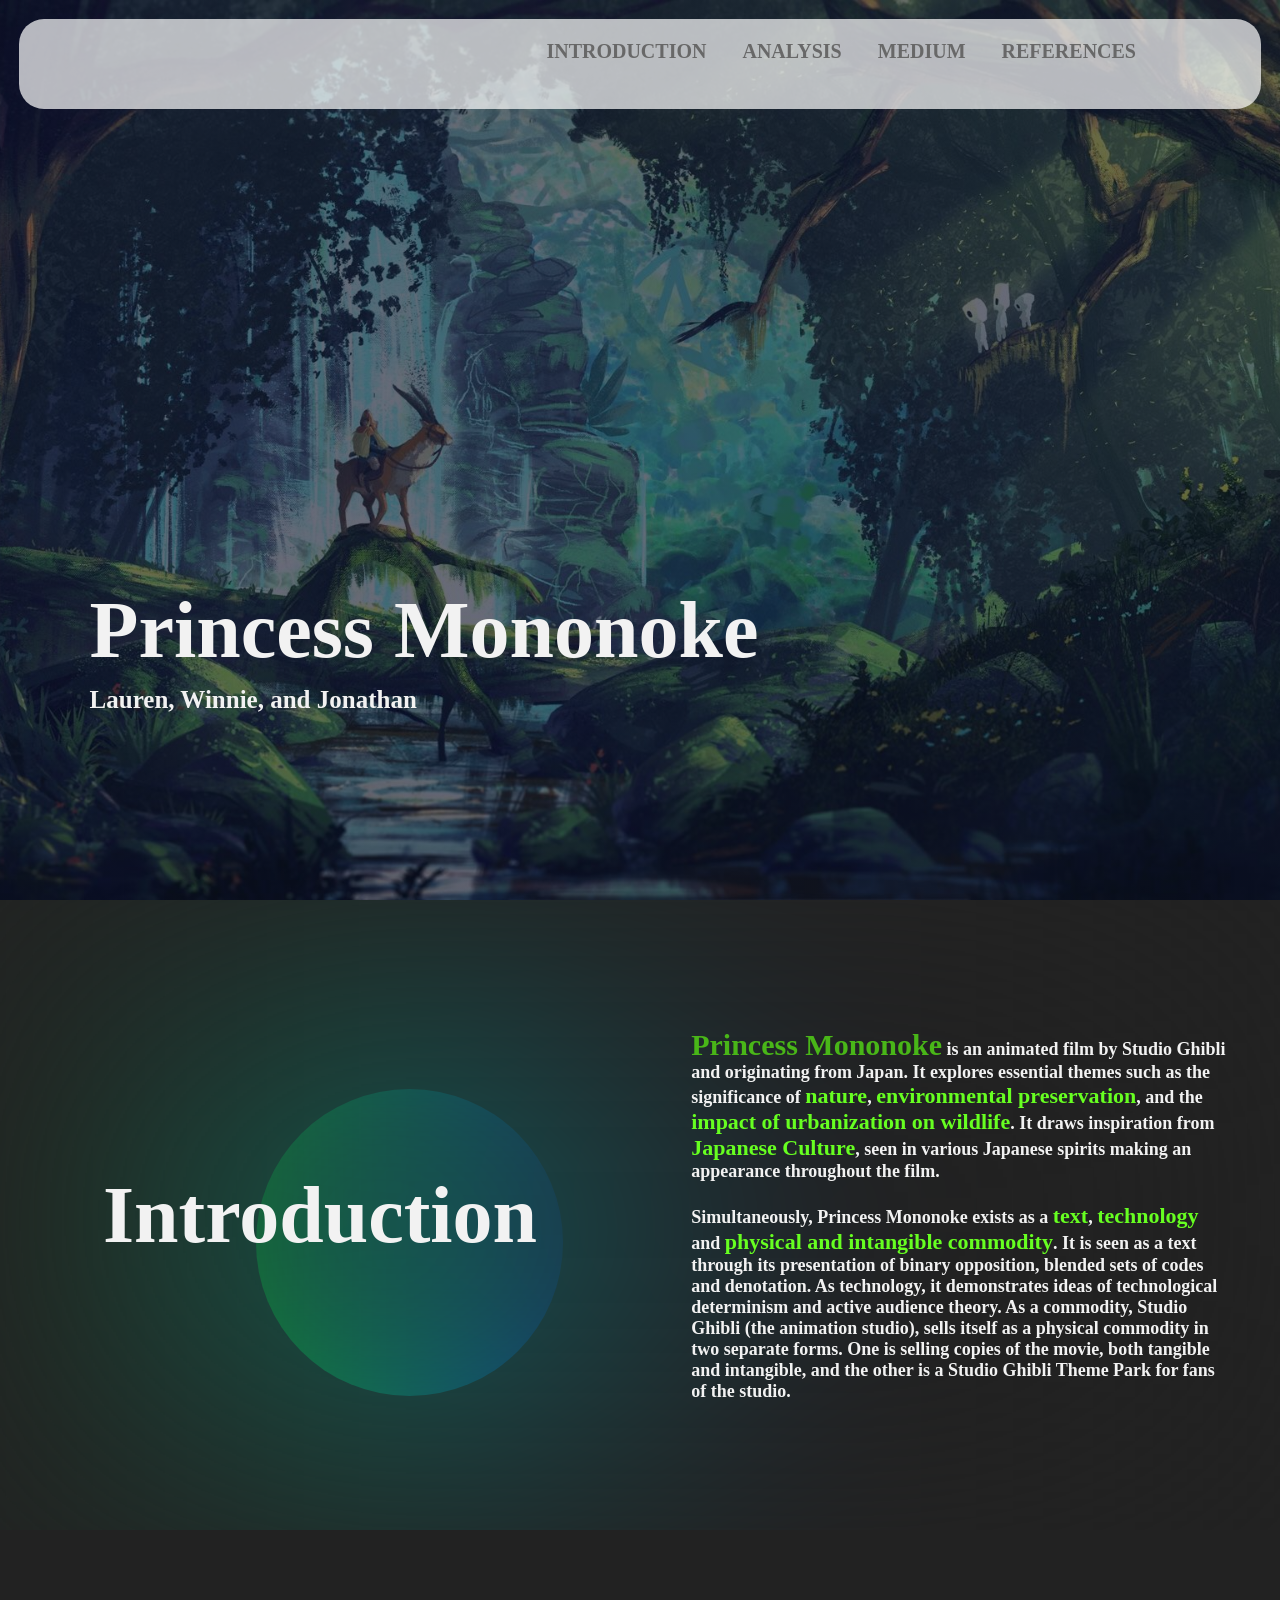
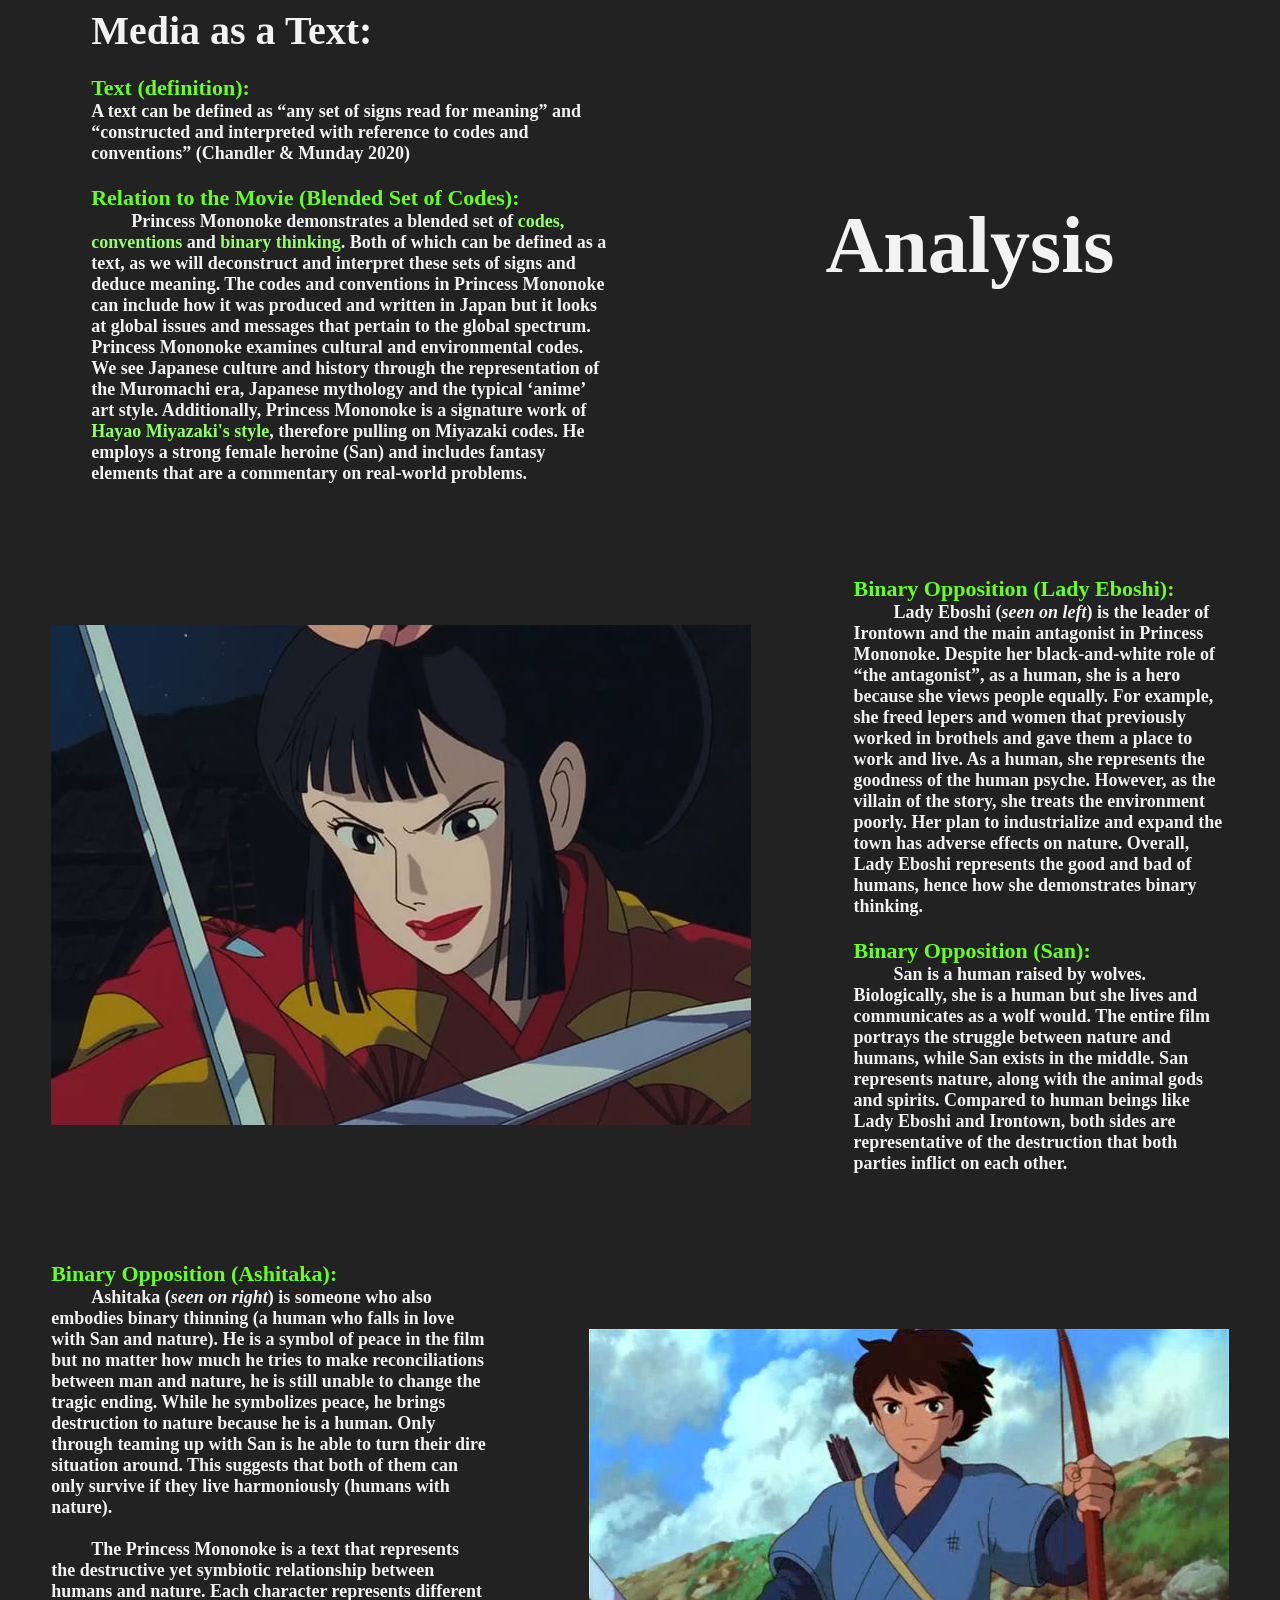
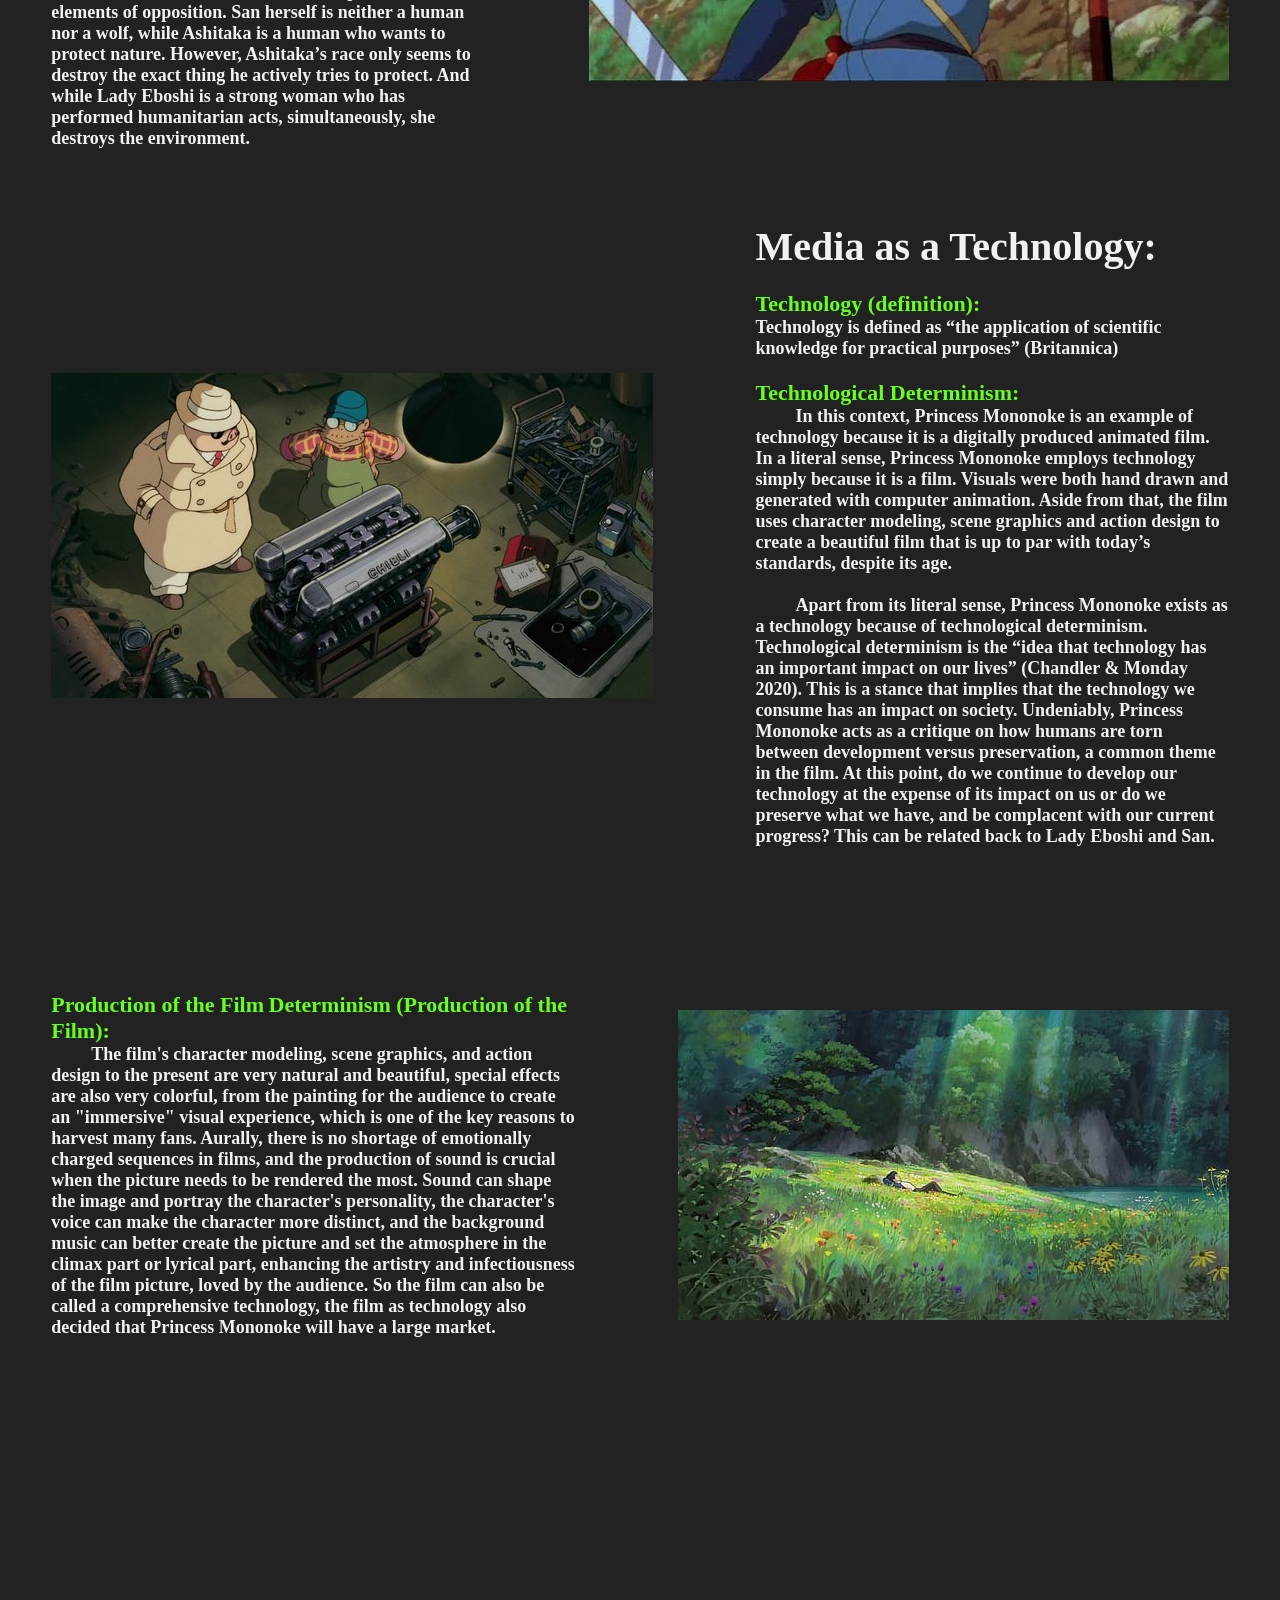
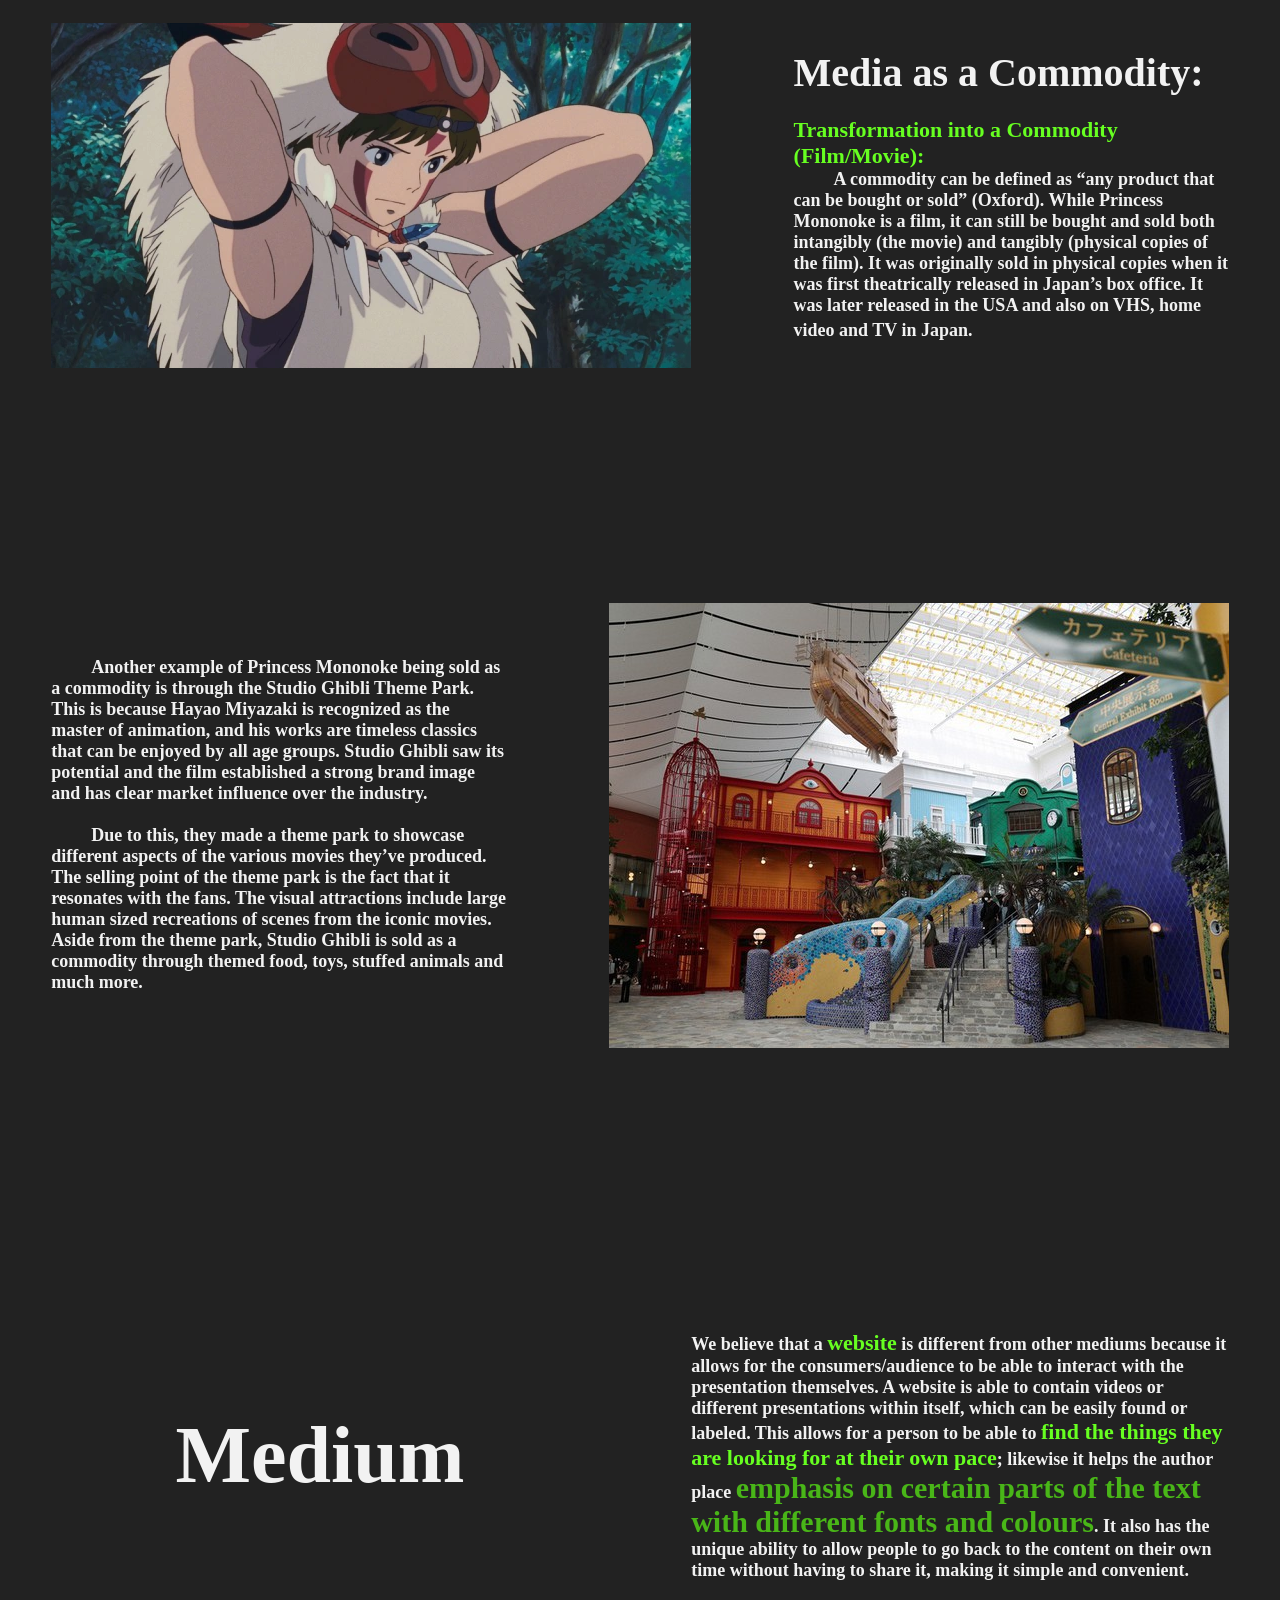
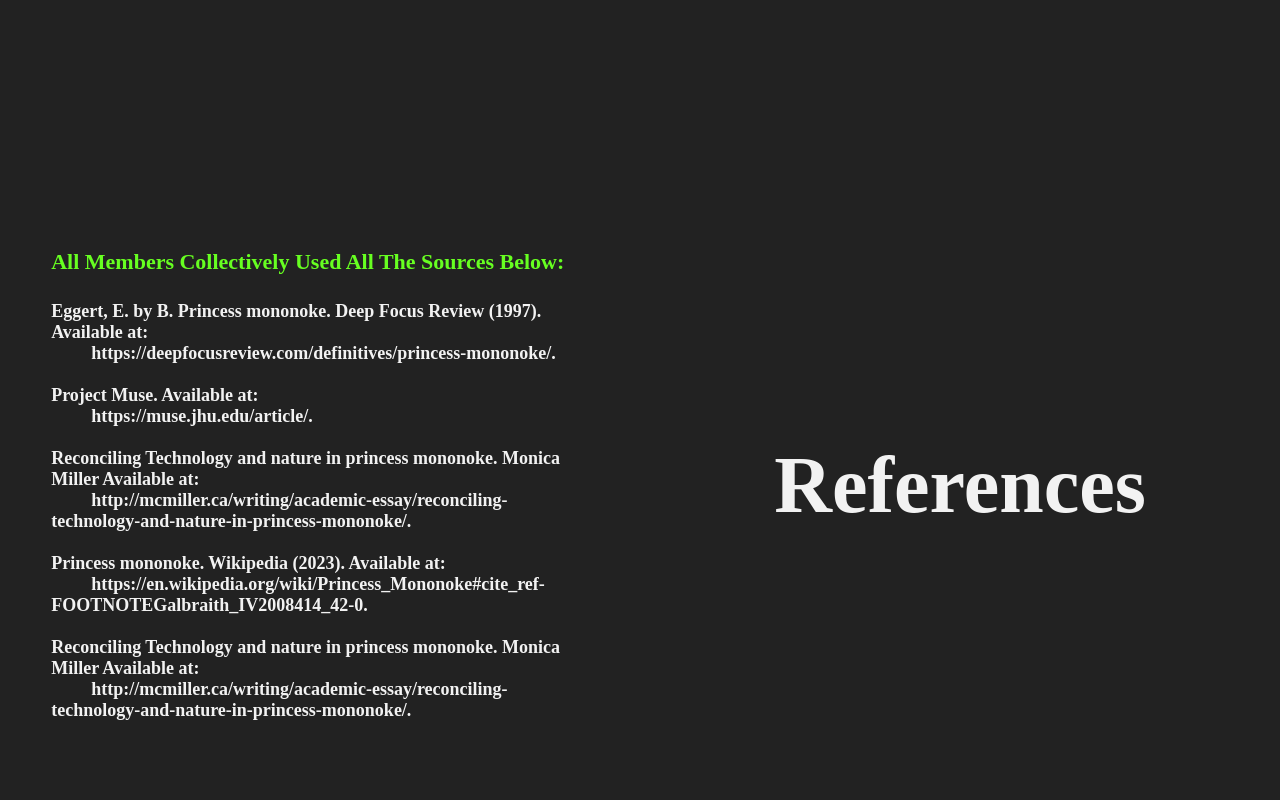
==== index.html @ 5e7b8bde "chagne to index" ====
<!DOCTYPE html>
<html lang="en">
<head>
    <meta charset="UTF-8">
    <meta http-equiv="X-UA-Compatible" content="IE=edge">
    <meta name="viewport" content="width=device-width, initial-scale=1.0">
    <link rel = 'stylesheet' href = 'mit.css'>
    <title>Princess Mononoke</title>
</head>
<body>
<section class="header">
    <div class="nav-rect"></div>
    <nav>
        <div class="story-links">
            <ul>
                <li><a href = '#story'>INTRODUCTION</a></li>
                <li><a href = '#analysis'>ANALYSIS</a></li>
                <li><a href = '#medium'>MEDIUM</a></li>
                <li><a href = '#reference'>REFERENCES</a></li>
            </ul>
        </div>
    </nav>
    <div class="title">
        <h1>Princess Mononoke</h1>
        <h2>Lauren, Winnie, and Jonathan</h2>
    </div>
</section>

<section id = 'story' class="story">
    <div class="blob1"></div>
    <div class="blur"></div>
    <div class="summary">
        <h3 class = 'wow'>Introduction</h3>
        <h4 class = 'wow'><span class = 'one'>Princess Mononoke</span> is an animated film by Studio Ghibli and originating from Japan. It explores essential themes such as the significance of <span class = 'three'>nature</span>, <span class = 'three'>environmental preservation</span>, and the <span class = 'three'>impact of urbanization on wildlife</span>. It draws inspiration from <span class = 'three'>Japanese Culture</span>, seen in various Japanese spirits making an appearance throughout the film. 
            <br><br>Simultaneously, Princess Mononoke exists as a <span class = 'three'>text</span>, <span class = 'three'>technology</span> and <span class = 'three'>physical and intangible commodity</span>. It is seen as a text through its presentation of binary opposition, blended sets of codes and denotation. As technology, it demonstrates ideas of technological determinism and active audience theory. As a commodity, Studio Ghibli (the animation studio), sells itself as a physical commodity in two separate forms. One is selling copies of the movie, both tangible and intangible, and the other is a Studio Ghibli Theme Park for fans of the studio.   
    </div>
</section>
<section id = 'analysis' class="analysis1 analysis">
    <div class="summary">
        <h4 class="wow tab"><span class = 'two'>Media as a Text:</span><br><br><span class = 'three'>Text (definition):</span>
        <br>A text can be defined as “any set of signs read for meaning” and “constructed and interpreted with reference to codes and conventions” (Chandler & Munday 2020)
        <br><br><span class = 'three'>Relation to the Movie (Blended Set of Codes):</span><br>
        <span class="tab">Princess Mononoke demonstrates a blended set of <span class = 'four'>codes, conventions</span> and <span class = 'four'>binary thinking</span>. Both of which can be defined as a text, as we will deconstruct and interpret these sets of signs and deduce meaning. 
        The codes and conventions in Princess Mononoke can include how it was produced and written in Japan but it looks at global issues and messages that pertain to the global spectrum. Princess Mononoke examines cultural and environmental codes. We see Japanese culture and history through the representation of the Muromachi era, Japanese mythology and the typical ‘anime’ art style. Additionally, Princess Mononoke is a signature work of <span class="four">Hayao Miyazaki's style</span>, therefore pulling on Miyazaki codes. He employs a strong female heroine (San) and includes fantasy elements that are a commentary on real-world problems.</span>
        </h4>
        <h3 class = 'wow'>Analysis</h3>
    </div>
</section>
<section class="analysis2 analysis">
    <div class="summary">
        <img class = 'wow' src = "images/Eboshi.jpg">
        <h4 class = 'wow'>
            <span class = 'three'>Binary Opposition (Lady Eboshi):</span><br>
            <span class="tab">Lady Eboshi (<em>seen on left</em>) is the leader of Irontown and the main antagonist in Princess Mononoke. Despite her black-and-white role of “the antagonist”, as a human, she is a hero because she views people equally. For example, she freed lepers and women that previously worked in brothels and gave them a place to work and live. As a human, she represents the goodness of the human psyche. However, as the villain of the story, she treats the environment poorly. Her plan to industrialize and expand the town has adverse effects on nature. Overall, Lady Eboshi represents the good and bad of humans, hence how she demonstrates binary thinking.</span>
            <br><br><span class="three">Binary Opposition (San):</span><br>
            <span class="tab">San is a human raised by wolves. Biologically, she is a human but she lives and communicates as a wolf would. The entire film portrays the struggle between nature and humans, while San exists in the middle. San represents nature, along with the animal gods and spirits. Compared to human beings like Lady Eboshi and Irontown, both sides are representative of the destruction that both parties inflict on each other.</span>

        </h4>
    </div>
</section>
<section class="analysis3 analysis">
    <div class="summary">
        <h4 class="wow">
            <span class="three">Binary Opposition (Ashitaka):</span><br>
            <span class="tab">Ashitaka (<em>seen on right</em>) is someone who also embodies binary thinning (a human who falls in love with San and nature). He is a symbol of peace in the film but no matter how much he tries to make reconciliations between man and nature, he is still unable to change the tragic ending. While he symbolizes peace, he brings destruction to nature because he is a human. Only through teaming up with San is he able to turn their dire situation around. This suggests that both of them can only survive if they live harmoniously (humans with nature).</span>
        <br><br>
        <span class = 'tab'>The Princess Mononoke is a text that represents the destructive yet symbiotic relationship between humans and nature. Each character represents different elements of opposition. San herself is neither a human nor a wolf, while Ashitaka is a human who wants to protect nature. However, Ashitaka’s race only seems to destroy the exact thing he actively tries to protect. And while Lady Eboshi is a strong woman who has performed humanitarian acts, simultaneously, she destroys the environment.</span>
        </h4>
        <img class = 'wow' src = "images/Ashitaka.webp">
        
    </div>
</section>
<section class="analysis4 analysis">
    <div class="summary">
        <img class = 'wow' src = "images/technology.jfif">
        <h4 class = 'wow'><span class = 'two'>Media as a Technology:</span><br><br>
            <span class="three">Technology (definition):</span><br>
            Technology is defined as “the application of scientific knowledge for practical purposes” (Britannica)
            <br><br>
            <span class = 'three'>Technological Determinism:</span><br>
            <span class="tab">In this context, Princess Mononoke is an example of technology because it is a digitally produced animated film. In a literal sense, Princess Mononoke employs technology simply because it is a film. Visuals were both hand drawn and generated with computer animation. Aside from that, the film uses character modeling, scene graphics and action design to create a beautiful film that is up to par with today’s standards, despite its age.</span>
            <br><br><span class = 'tab'>Apart from its literal sense, Princess Mononoke exists as a technology because of technological determinism. Technological determinism is the “idea that technology has an important impact on our lives” (Chandler & Monday 2020). This is a stance that implies that the technology we consume has an impact on society. Undeniably, Princess Mononoke acts as a critique on how humans are torn between development versus preservation, a common theme in the film. At this point, do we continue to develop our technology at the expense of its impact on us or do we preserve what we have, and be complacent with our current progress? This can be related back to Lady Eboshi and San.</span> 
        </h4>
    </div>
</section>
<section class="analysis5 analysis">
    <div class="summary"> 
        <h4 class = 'wow'>
        <span class="three">Production of the Film</span>
        <span class="three">Determinism (Production of the Film):
        <br>
        </span><span class = 'tab'>The film's character modeling, scene graphics, and action design to the present are very natural and beautiful, special effects are also very colorful, from the painting for the audience to create an "immersive" visual experience, which is one of the key reasons to harvest many fans. Aurally, there is no shortage of emotionally charged sequences in films, and the production of sound is crucial when the picture needs to be rendered the most. Sound can shape the image and portray the character's personality, the character's voice can make the character more distinct, and the background music can better create the picture and set the atmosphere in the climax part or lyrical part, enhancing the artistry and infectiousness of the film picture, loved by the audience. So the film can also be called a comprehensive technology, the film as technology also decided that Princess Mononoke will have a large market.
        </span></h4>
        <img src="images/anime-natural-light-landscape-forest-studio-ghibli-hd-wallpaper-thumb.jpg" class="wow">
    </div>
</section>
<section class="analysis6 analysis">
    <div class="summary">
        <img src="images/MH-3.webp" alt="" class="wow">
        <h4 class = 'wow'><span class="two">Media as a Commodity:</span>
            <br><br>
            <span class="three">Transformation into a Commodity (Film/Movie):
            </span><br>
            <span class="tab">A commodity can be defined as “any product that can be bought or sold” (Oxford). While Princess Mononoke is a film, it can still be bought and sold both intangibly (the movie) and tangibly (physical copies of the film). It was originally sold in physical copies when it was first theatrically released in Japan’s box office. It was later released in the USA and also on VHS, home video and TV in Japan.</span>

            <span class="three"></span>
        </h4>
    </div>
</section>
<section class= "medium analysis">
    <div class="summary">
        
        <h4 class = 'wow'><span class="tab">Another example of Princess Mononoke being sold as a commodity is through the Studio Ghibli Theme Park. This is because Hayao Miyazaki is recognized as the master of animation, and his works are timeless classics that can be enjoyed by all age groups. Studio Ghibli saw its potential and the film established a strong brand image and has clear market influence over the industry. </span>
            <br><br>
            <span class="tab">Due to this, they made a theme park to showcase different aspects of the various movies they’ve produced. The selling point of the theme park is the fact that it resonates with the fans. The visual attractions include large human sized recreations of scenes from the iconic movies. Aside from the theme park, Studio Ghibli is sold as a commodity through themed food, toys, stuffed animals and much more. </span>
            </h4>
        <img src="images/third.jpg" alt="" class="wow">
    </div>
</section>
<section  id = 'medium' class="reaWebsite analysis">
    <div class="summary">
        <h3 class = 'wow'>Medium</h3>
        <h4 class = 'wow'>We believe that a <span class="three">website</span> is different from other mediums because it allows for the consumers/audience to be able to interact with the presentation themselves. A website is able to contain videos or different presentations within itself, which can be easily found or labeled. This allows for a person to be able to <span class="three">
            find the things they are looking for at their own pace</span>; likewise it helps the author place <span class="one">emphasis on certain parts of the text with different fonts and colours</span>. It also has the unique ability to allow people to go back to the content on their own time without having to share it, making it simple and convenient.
        </h4>
    </div>
</section>
<section class="reaWebsite analysis" id = 'reference'>
    <div class="summary">
        <h4 class = 'wow'><span class="three">All Members Collectively Used All The Sources Below:<br><br></span>Eggert, E. by B. Princess mononoke. Deep Focus Review (1997). Available at: 
            <br><span class = 'tab'>https://deepfocusreview.com/definitives/princess-mononoke/. </span>
            <br><br>Project Muse. Available at:
            <br><span class="tab">https://muse.jhu.edu/article/. </span>
            <br><br>Reconciling Technology and nature in princess mononoke. Monica Miller Available at: 
            <br><span class="tab">http://mcmiller.ca/writing/academic-essay/reconciling-technology-and-nature-in-princess-mononoke/. </span>
            <br><br>Princess mononoke. Wikipedia (2023). Available at: 
            <br><span class="tab">https://en.wikipedia.org/wiki/Princess_Mononoke#cite_ref-FOOTNOTEGalbraith_IV2008414_42-0. </span>
            <br><br>Reconciling Technology and nature in princess mononoke. Monica Miller Available at: 
            <br><span class="tab">http://mcmiller.ca/writing/academic-essay/reconciling-technology-and-nature-in-princess-mononoke/. </span>
            </h4>
        <h3 class = 'wow'>References</h3>
    </div>
</section>
</body>
</html>
---- mit.css ----
*{
    padding: 0;
    margin:0;
}
html::-webkit-scrollbar {
    width: 0.5vw;
}
html::-webkit-scrollbar-thumb {
    background-color:rgba(255, 255, 255, 0.3);
    border-radius: 10px;
}
html::-webkit-scrollbar-track {
    background-color: black;
}
.header{
    min-height: 100vh;
    width: 100%;
    background-image: linear-gradient(rgba(4,9,30,0.6),rgba(4,9,30,0.6)),url(images/1086016.jpg);
    background-position: center;
    background-size: cover;
    position: relative;
}
.nav-rect{
    border-radius: 25px;
    width: 97%;
    height: 10vh;
    background-color: rgba(255, 255, 255, 0.7);
    position: fixed;
    margin: 1.5%;
    z-index: 1;
    animation: nav-load 1000ms ease-in;  
}

nav {
    width: 100%;
    position: fixed;
    opacity: 1;
    align-items: center;
    z-index: 1;
    justify-content: space-between;
    animation: nav-load 1000ms ease-in;
}
.story-links{
    flex: 1;
    text-align: right;
    padding: 2.5% 10%;
}
.story-links ul li{
    padding: 8px 16px;
    display: inline-block;
    cursor: pointer;
}
.story-links ul li a{
    color: #686868;
    text-decoration: none;
    font-size: 20px;
    font-weight: bold;
}
.story{
    height: 70vh;
    width: 100%;
    background-color: #222222;
    position: relative;
    z-index: -2;
    overflow: hidden;
    margin: 0rem; 
}
.title {
    width: 90%;
    position: absolute;
    color: #f2f2f2;
    top: 65%;
    left: 7%;
    text-align: left;
}

.title h1{
    font-size: 80px;
    font-weight: bold;
}
.two {
    font-size: 40px;
    font-weight: bold;
}

.title h2{
    font-size: 25px;
    margin: 10px 0 40px;
}

.summary {
    display: flex;
    justify-content: space-between;
    color: #f2f2f2;
    min-height: 100%;
    align-items: center;
}
.wow{
    width: 100%;
    padding: 0% 4%;
}

h3{
    font-size: 80px;
    font-weight: bold;
    text-align: center;
}

h4 {
    font-size: 18px;
    text-align: left;
}

.blob1 {
    background-color: white;
    height: 24vmax;
    aspect-ratio: 1;
    position: absolute;
    left: 20%;
    top: 30%;
    border-radius: 50%;
    background: linear-gradient(to right, rgb(0, 255, 55), rgb(0, 85, 255));
    animation: rotate 5s infinite;
    opacity: 1;
    z-index: -2;
}

.one {
    color: #49B618;
    font-size: 30px;
    font-weight: bold;
}
.three {
    color: #67ff21;
    font-size: 22px;
    font-weight: bold;
}
.four {
    color: #93ff61;
    font-size: 18px;
    font-weight: bold;
}
.blur {
    height: 100%;
    width: 100%;
    position: absolute;
    z-index: -1;
    backdrop-filter: blur(12vmax);
}

.analysis {
    height: 70vh;
    width: 100%;
    background-color: #222222;
}
.tab {
    margin-left: 40px;
}
.tab2 {
    margin-left: 80px;
}

@keyframes nav-load {
    0% {
        transform: translateY(-100%);
    }

    100% {
        transform: translateY(0);
    }
}

@keyframes rotate {
    from { 
        rotate: 0deg;
     }

     50% {
        scale: 1 1.5;
     }

     to {
        rotate: 360deg;
     }
}
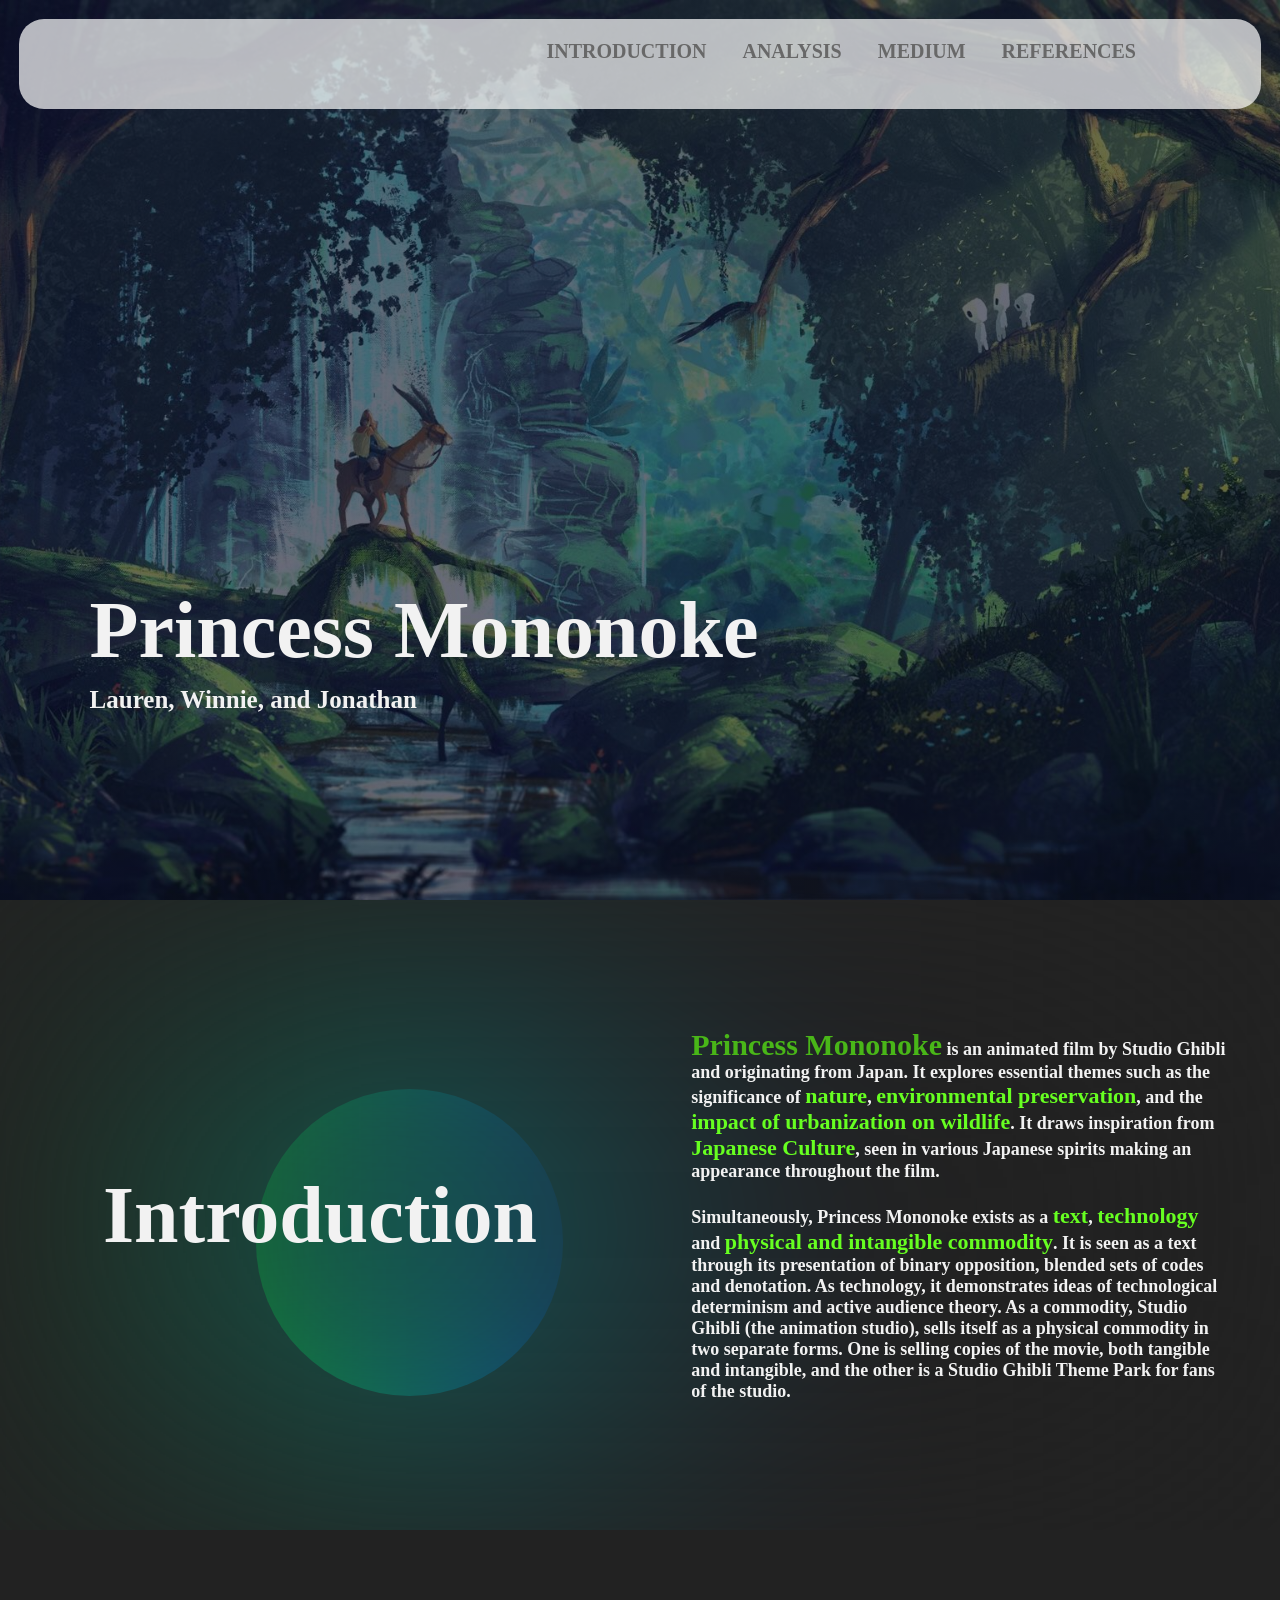
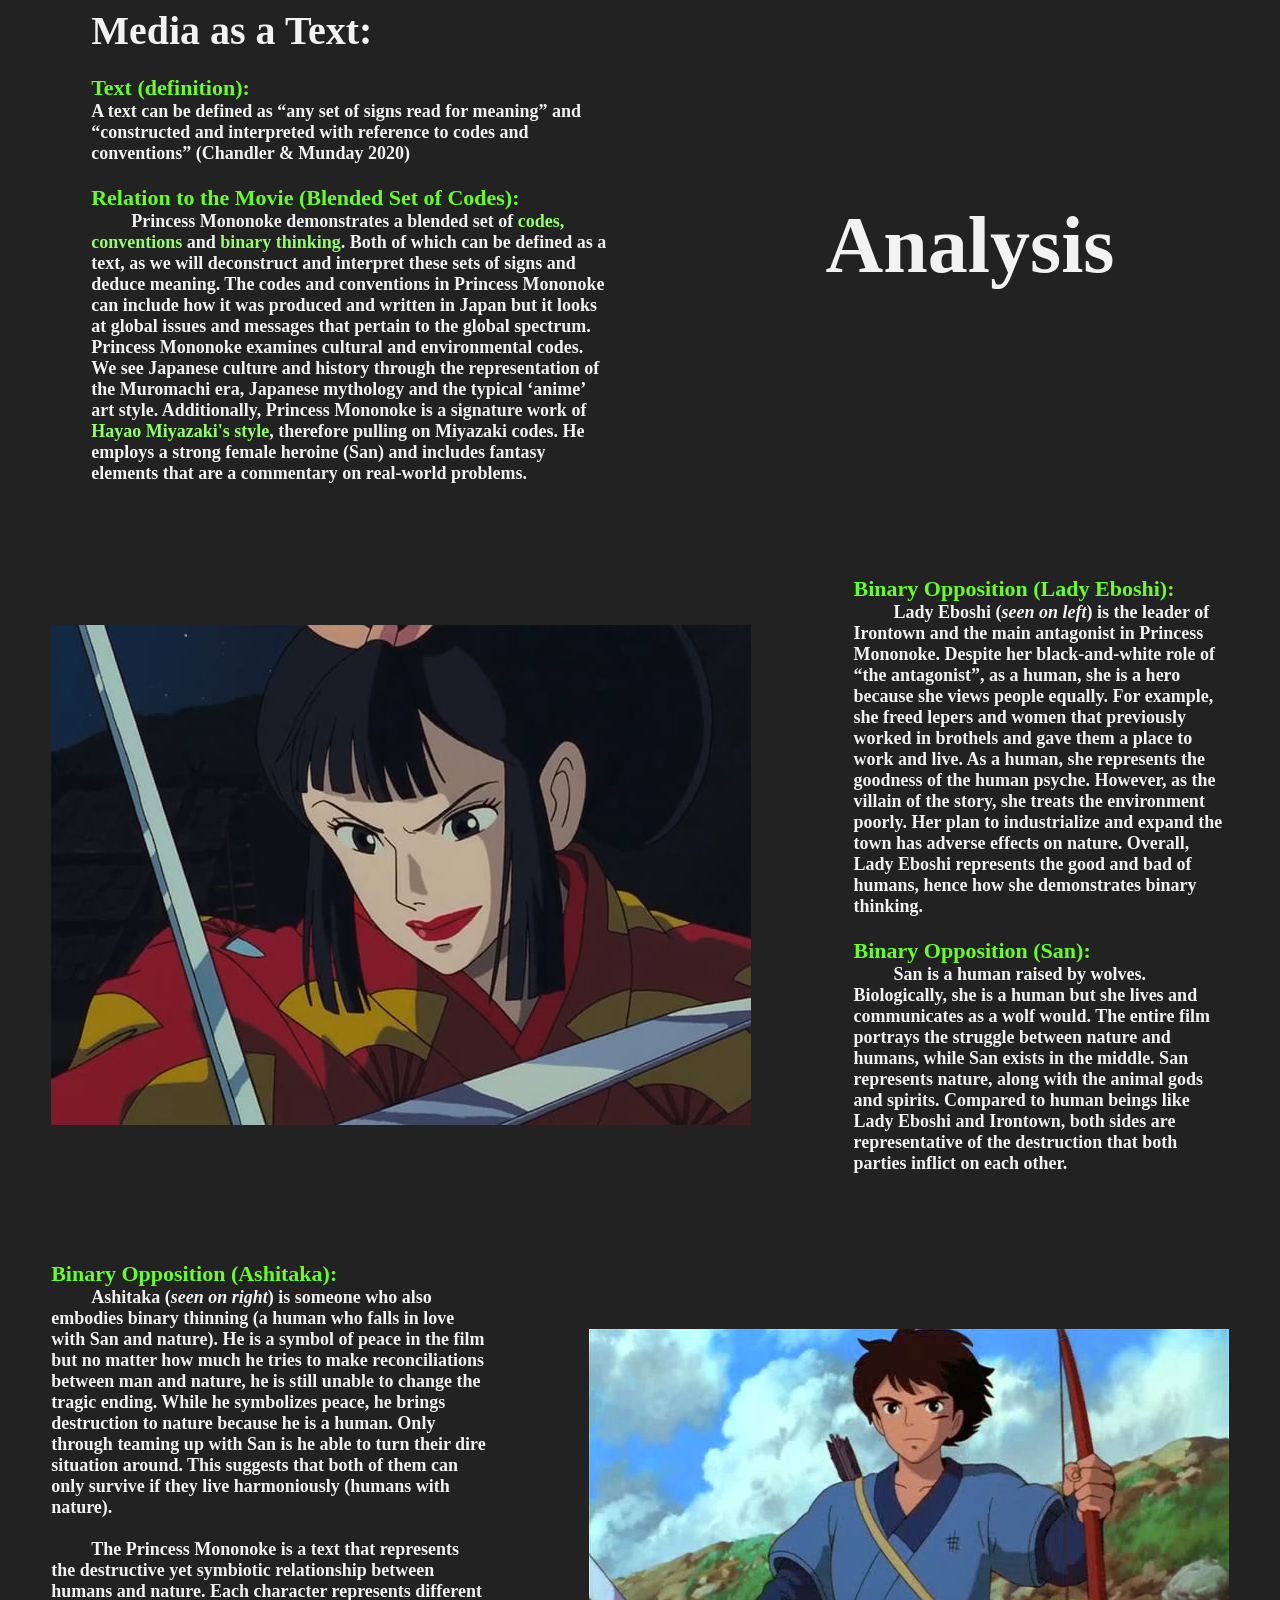
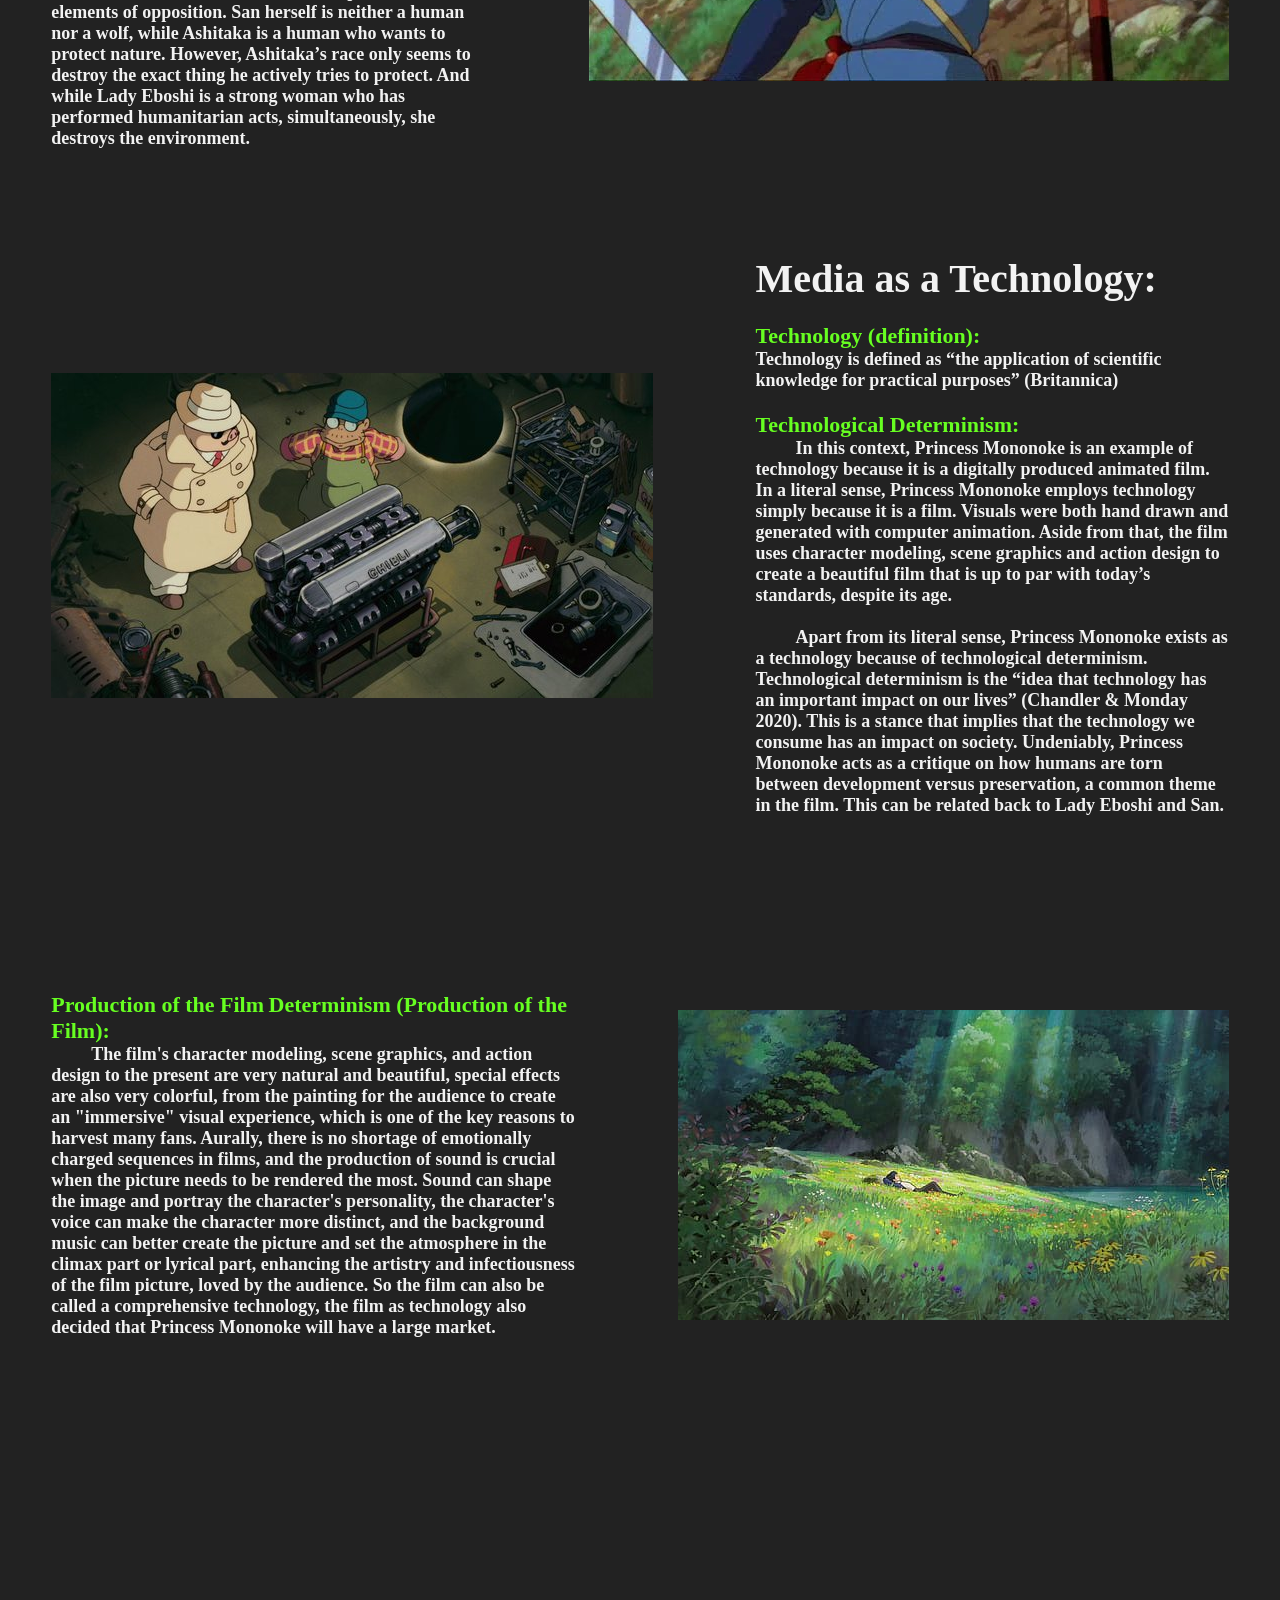
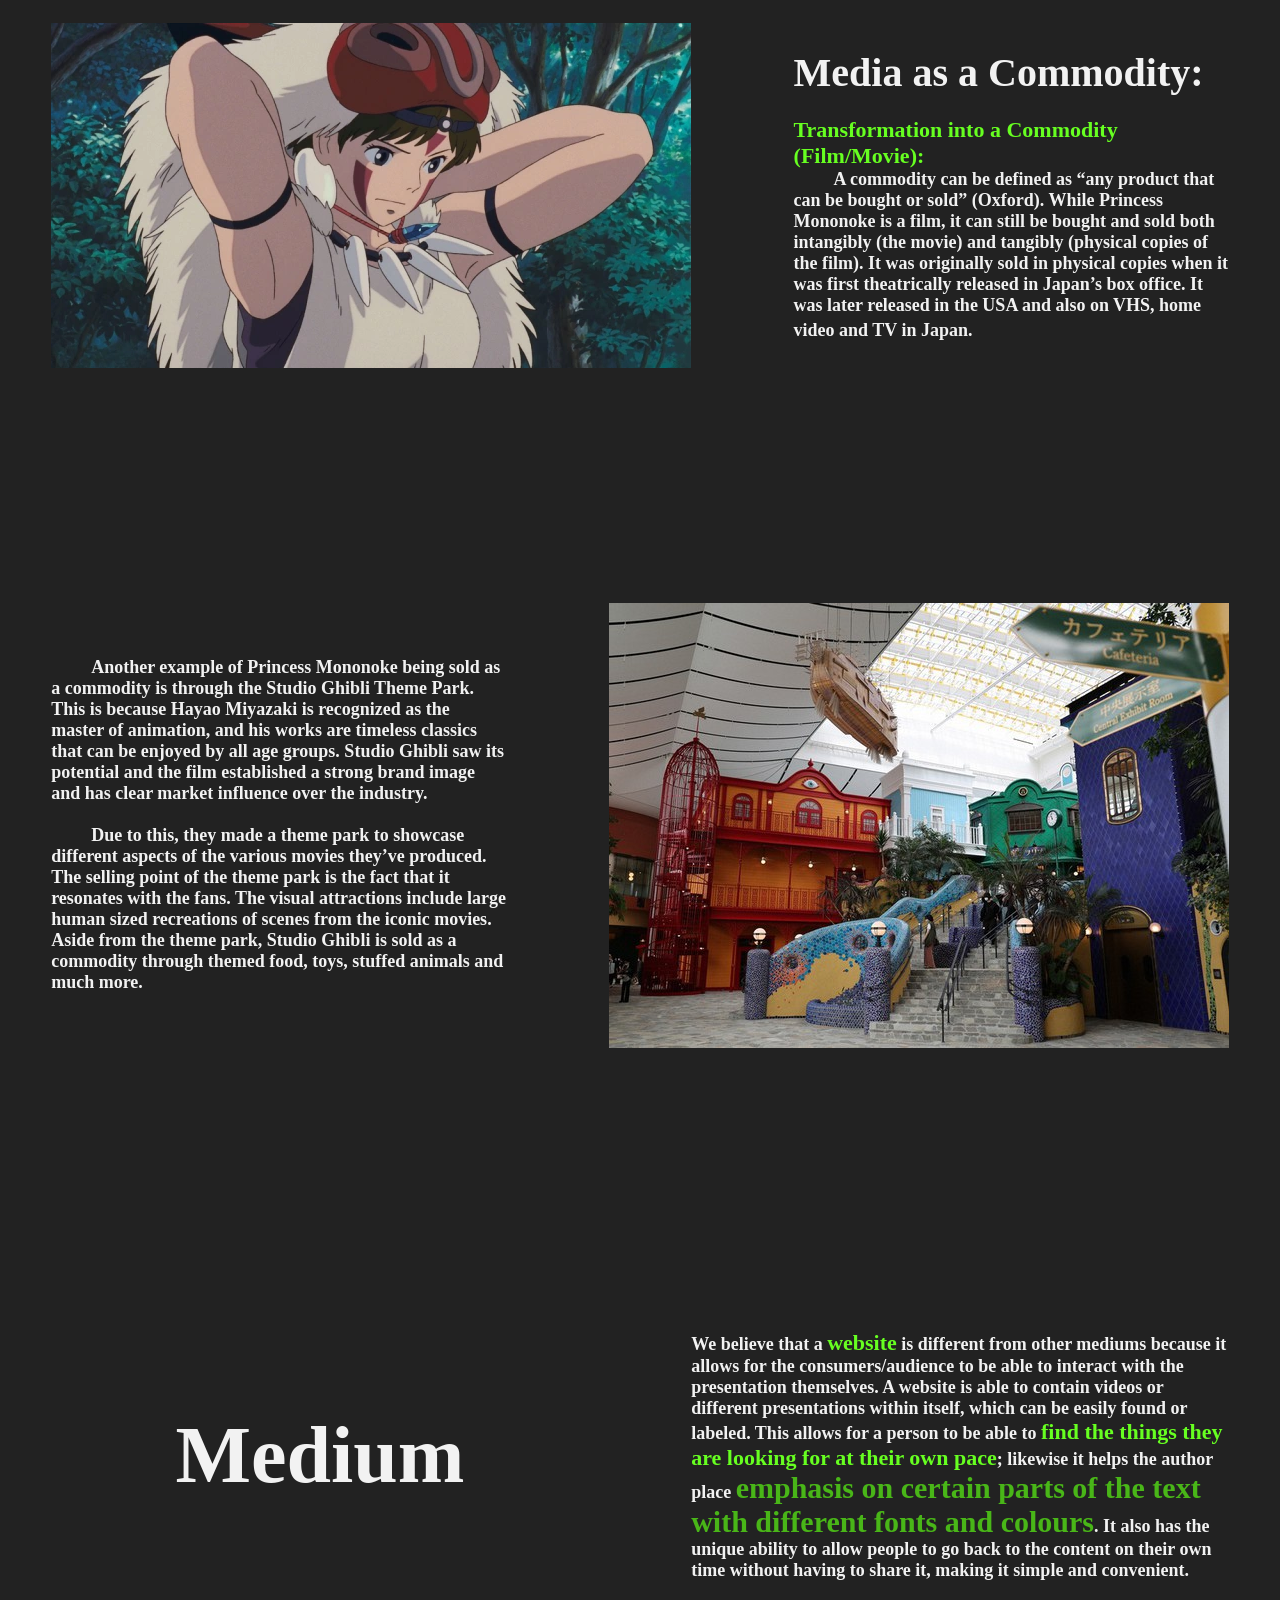
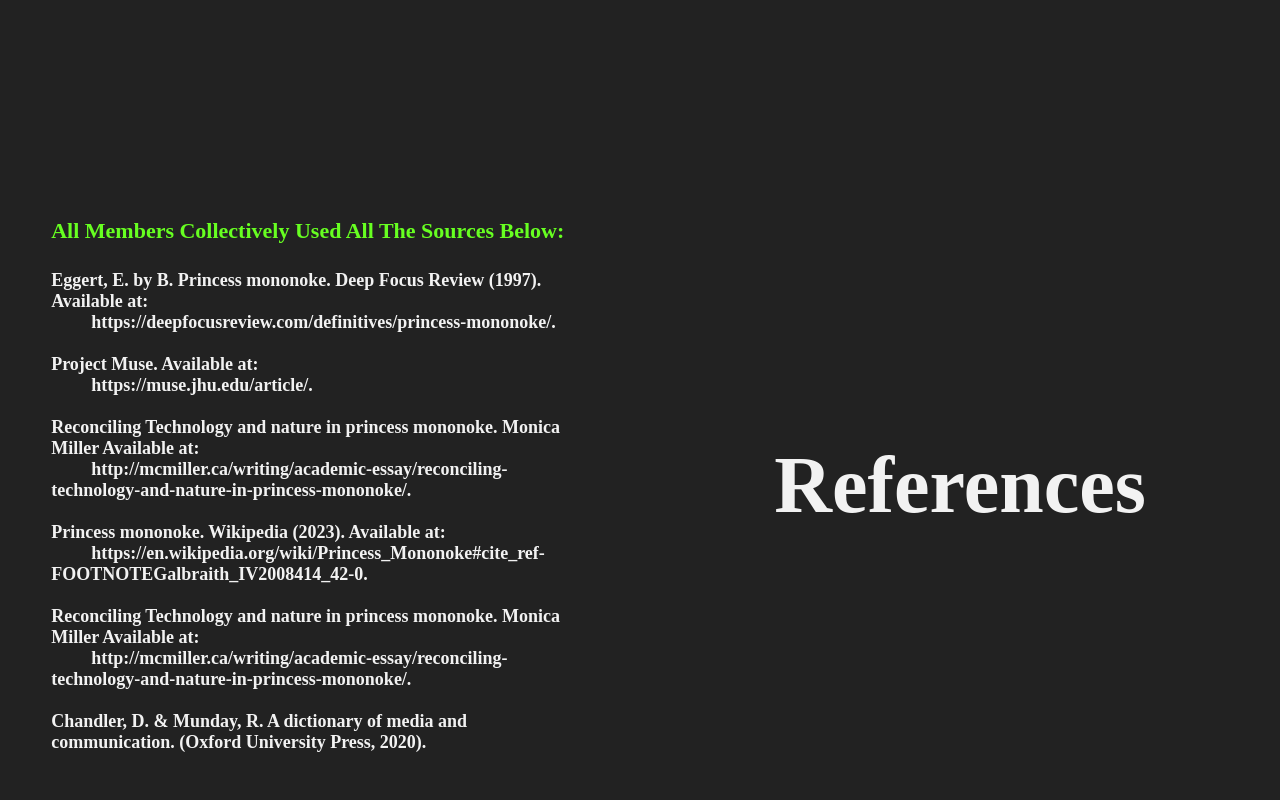
==== commit ddbd85d8: "Update index.html" ====
--- a/index.html
+++ b/index.html
@@ -79,7 +79,7 @@
             <br><br>
             <span class = 'three'>Technological Determinism:</span><br>
             <span class="tab">In this context, Princess Mononoke is an example of technology because it is a digitally produced animated film. In a literal sense, Princess Mononoke employs technology simply because it is a film. Visuals were both hand drawn and generated with computer animation. Aside from that, the film uses character modeling, scene graphics and action design to create a beautiful film that is up to par with today’s standards, despite its age.</span>
-            <br><br><span class = 'tab'>Apart from its literal sense, Princess Mononoke exists as a technology because of technological determinism. Technological determinism is the “idea that technology has an important impact on our lives” (Chandler & Monday 2020). This is a stance that implies that the technology we consume has an impact on society. Undeniably, Princess Mononoke acts as a critique on how humans are torn between development versus preservation, a common theme in the film. At this point, do we continue to develop our technology at the expense of its impact on us or do we preserve what we have, and be complacent with our current progress? This can be related back to Lady Eboshi and San.</span> 
+            <br><br><span class = 'tab'>Apart from its literal sense, Princess Mononoke exists as a technology because of technological determinism. Technological determinism is the “idea that technology has an important impact on our lives” (Chandler & Monday 2020). This is a stance that implies that the technology we consume has an impact on society. Undeniably, Princess Mononoke acts as a critique on how humans are torn between development versus preservation, a common theme in the film. This can be related back to Lady Eboshi and San.</span> 
         </h4>
     </div>
 </section>
@@ -137,7 +137,8 @@
             <br><span class="tab">https://en.wikipedia.org/wiki/Princess_Mononoke#cite_ref-FOOTNOTEGalbraith_IV2008414_42-0. </span>
             <br><br>Reconciling Technology and nature in princess mononoke. Monica Miller Available at: 
             <br><span class="tab">http://mcmiller.ca/writing/academic-essay/reconciling-technology-and-nature-in-princess-mononoke/. </span>
-            </h4>
+            <br><br>Chandler, D. & Munday, R. A dictionary of media and communication. (Oxford University Press, 2020). 
+        </h4>
         <h3 class = 'wow'>References</h3>
     </div>
 </section>
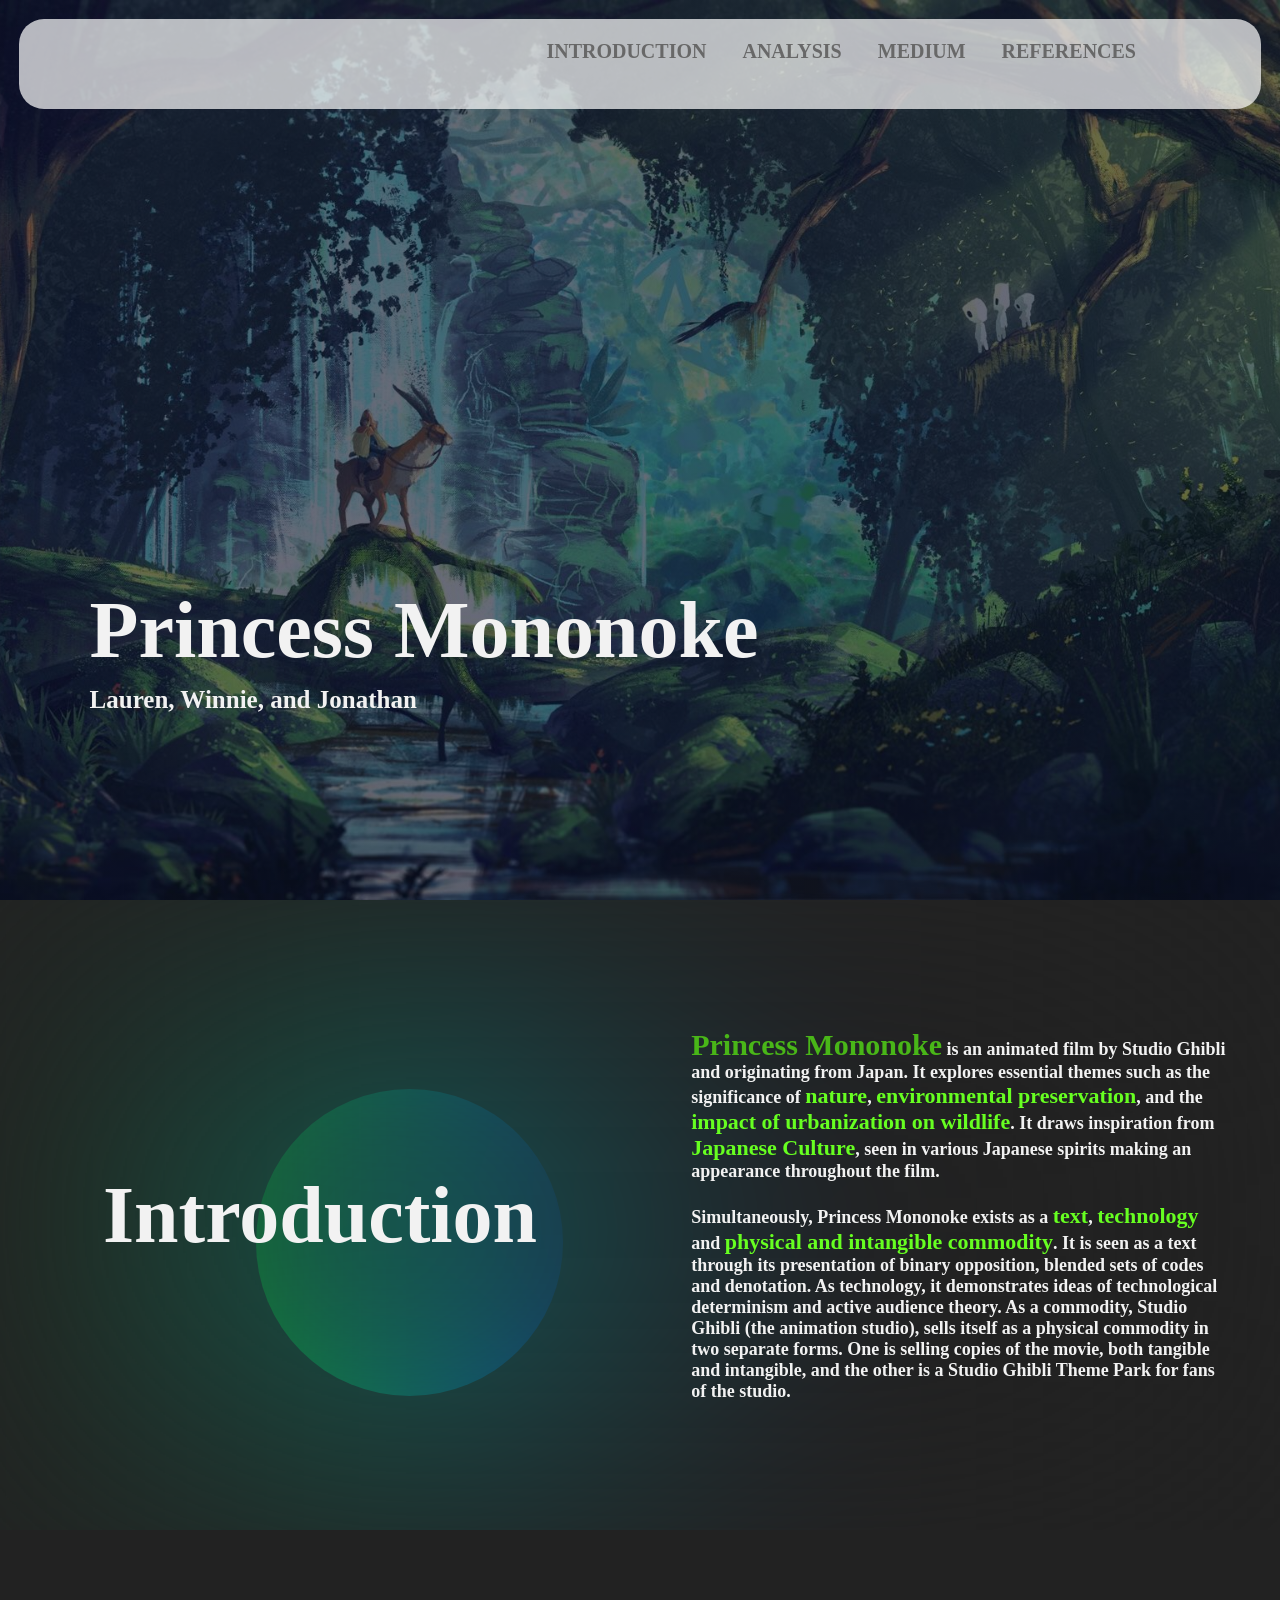
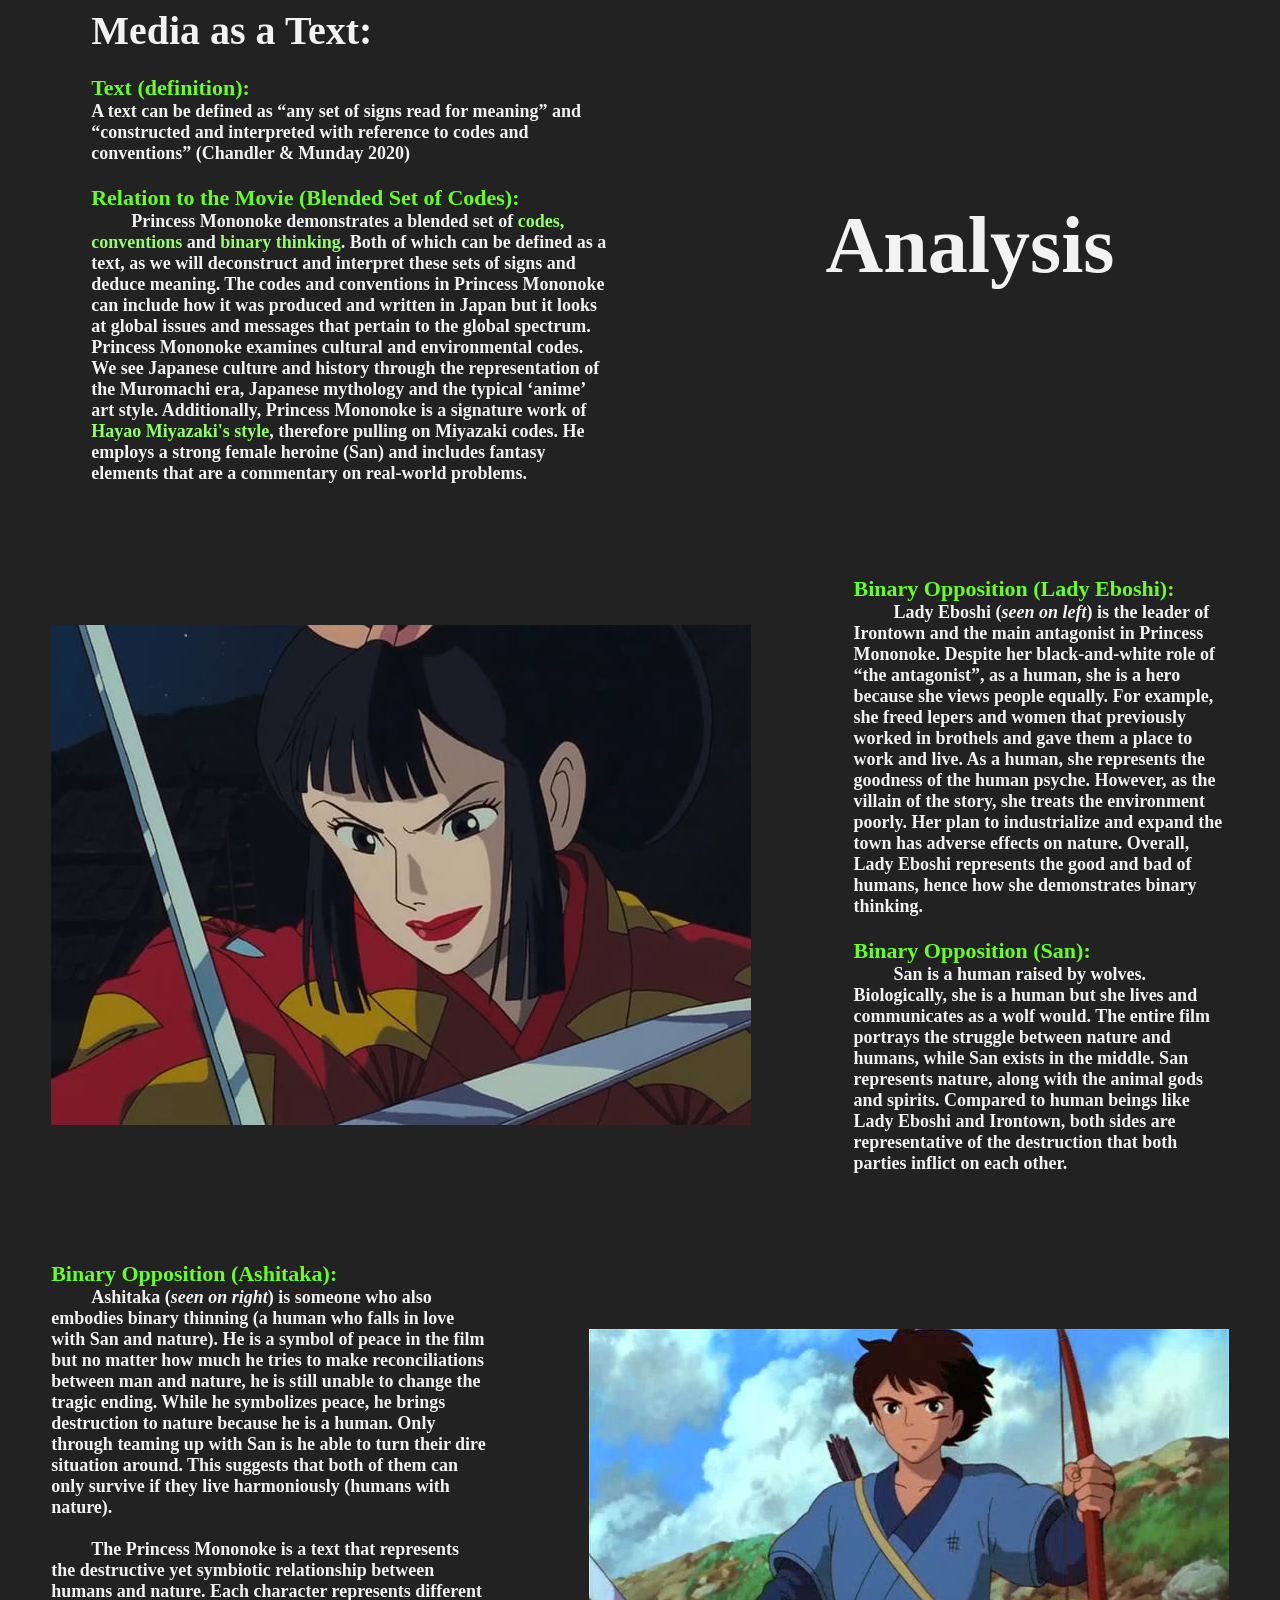
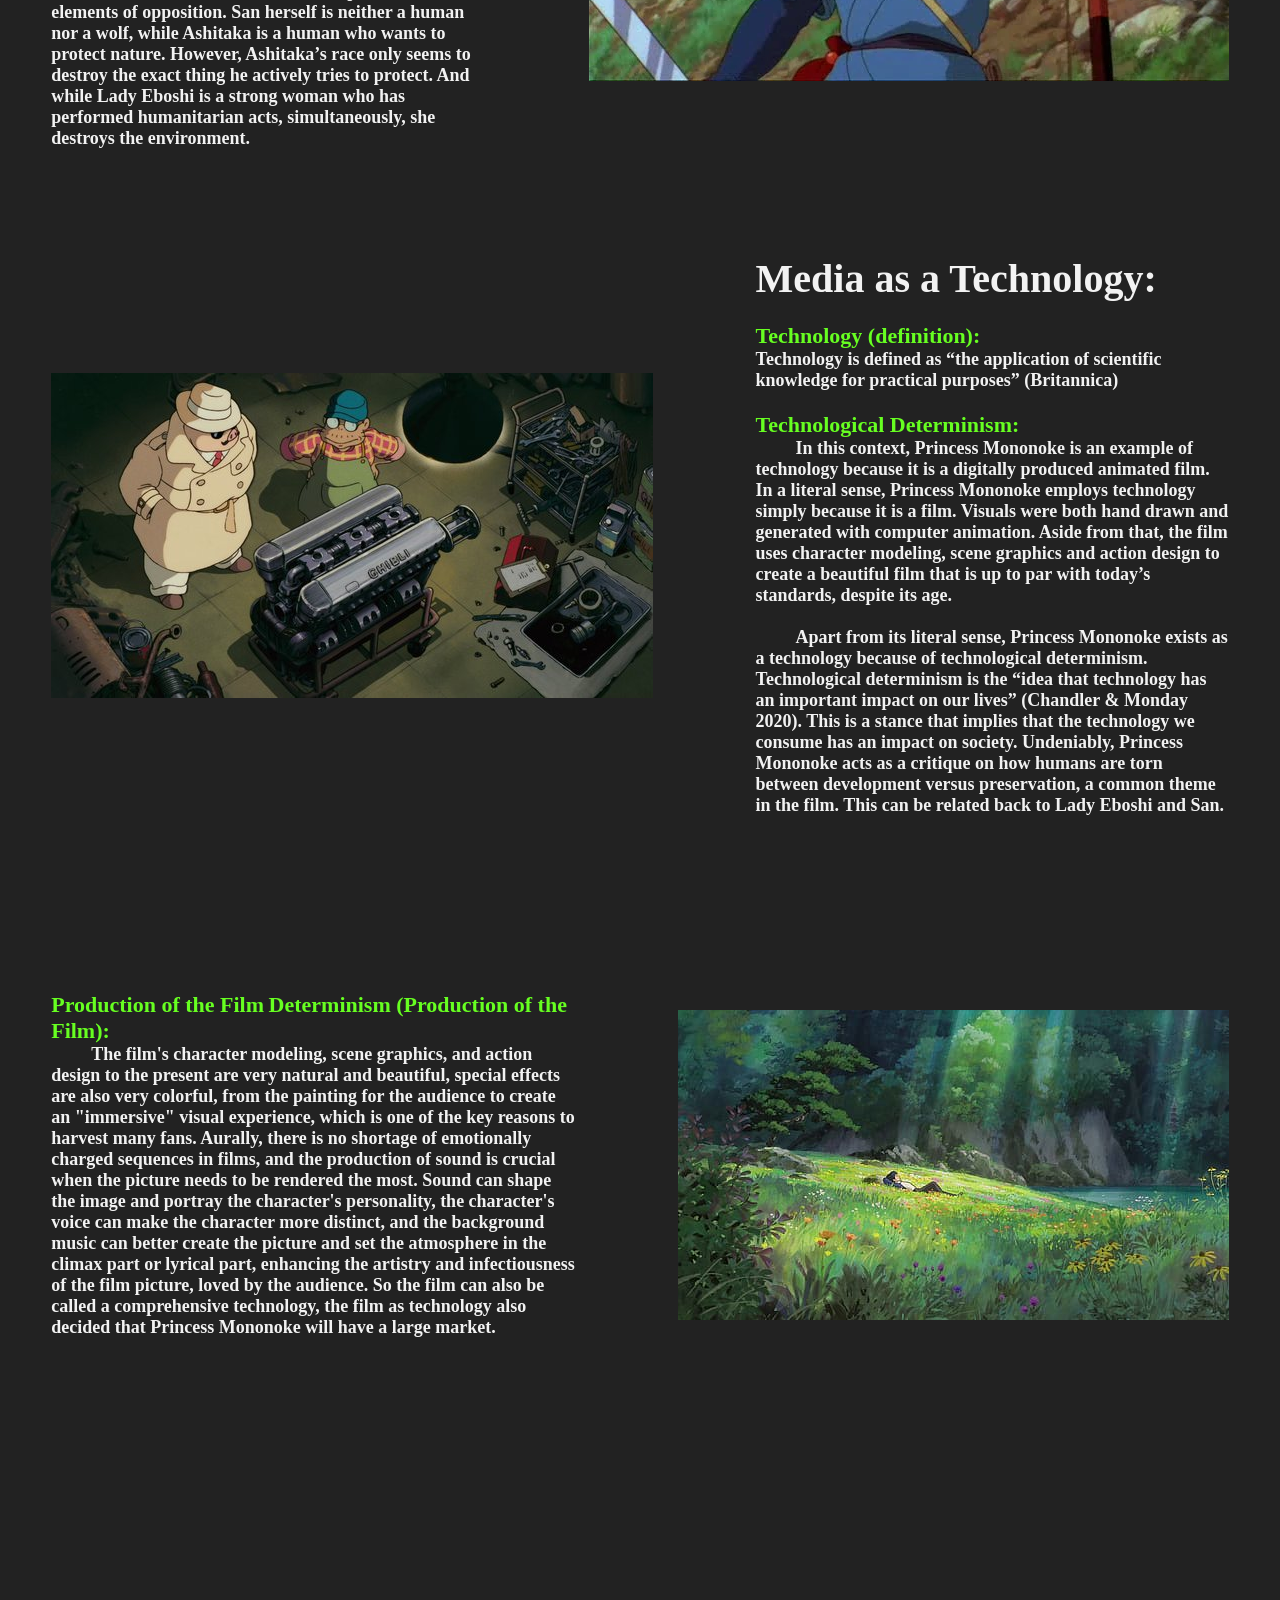
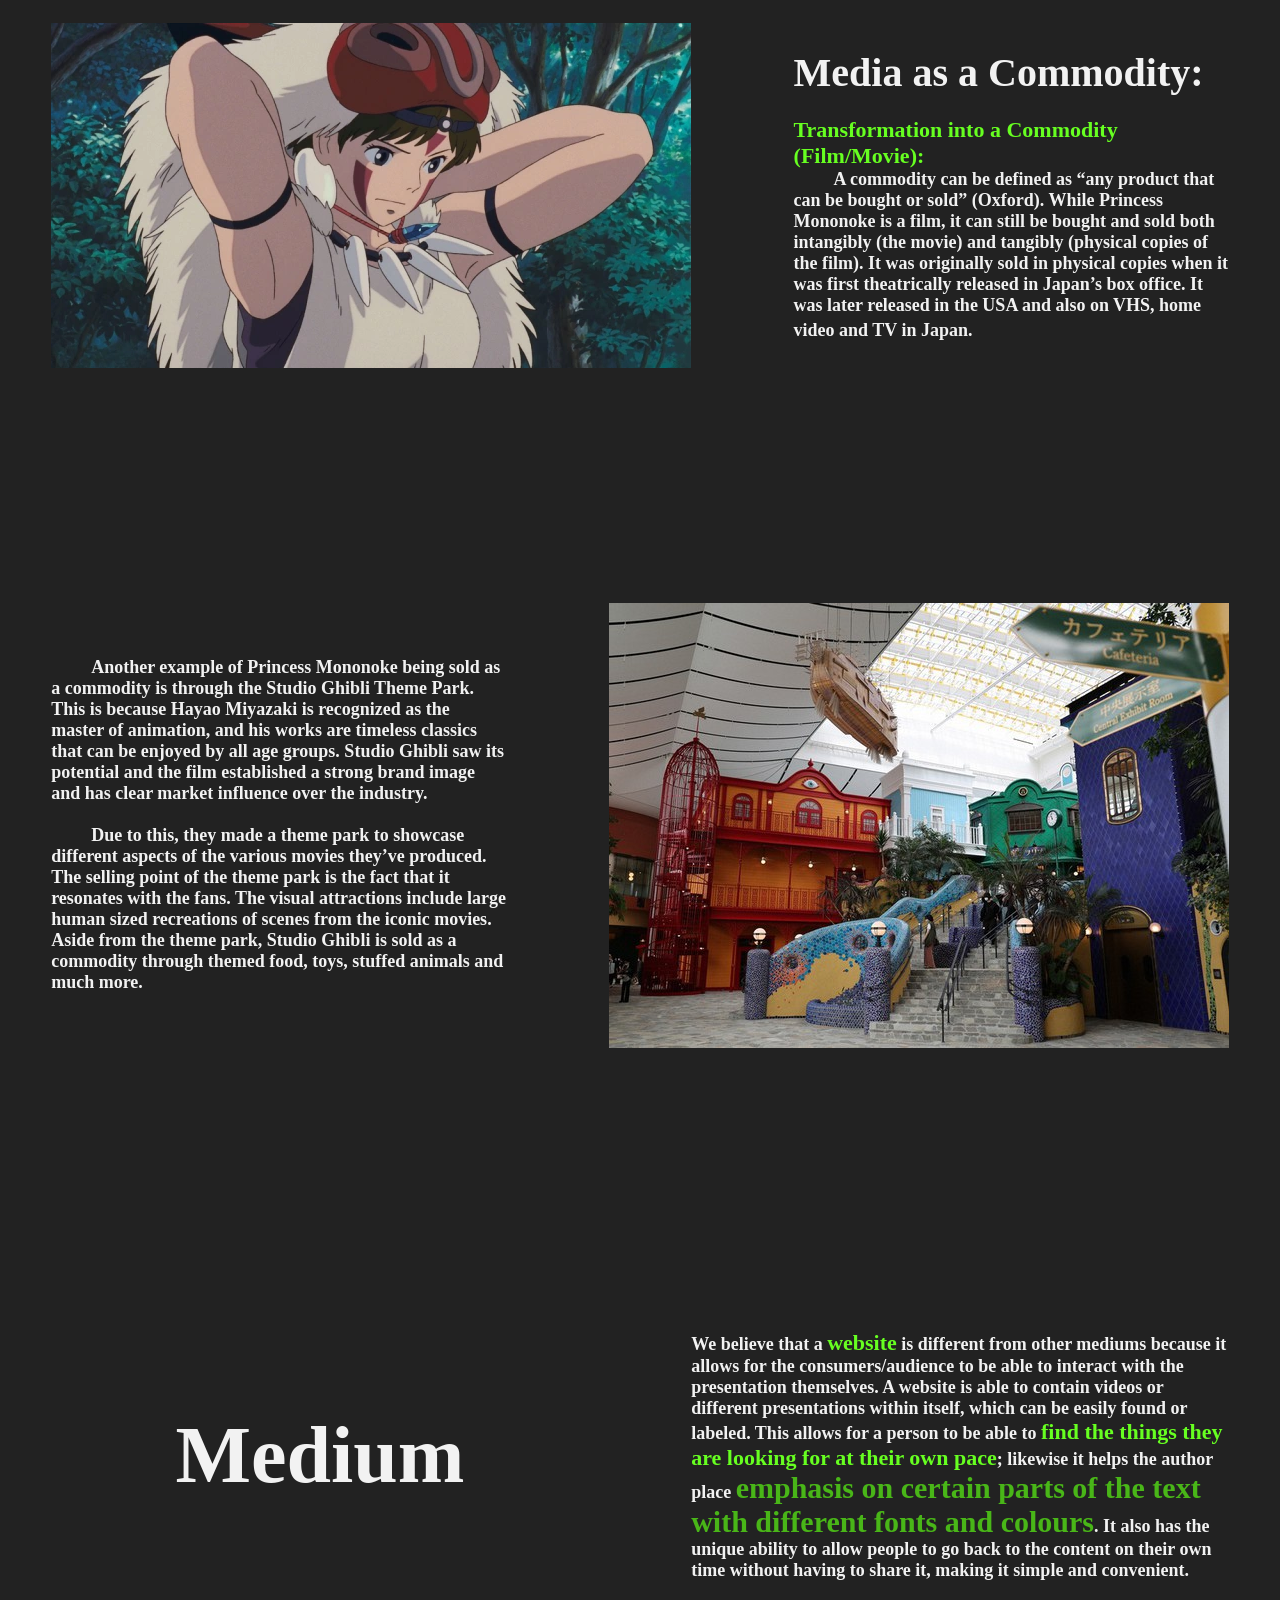
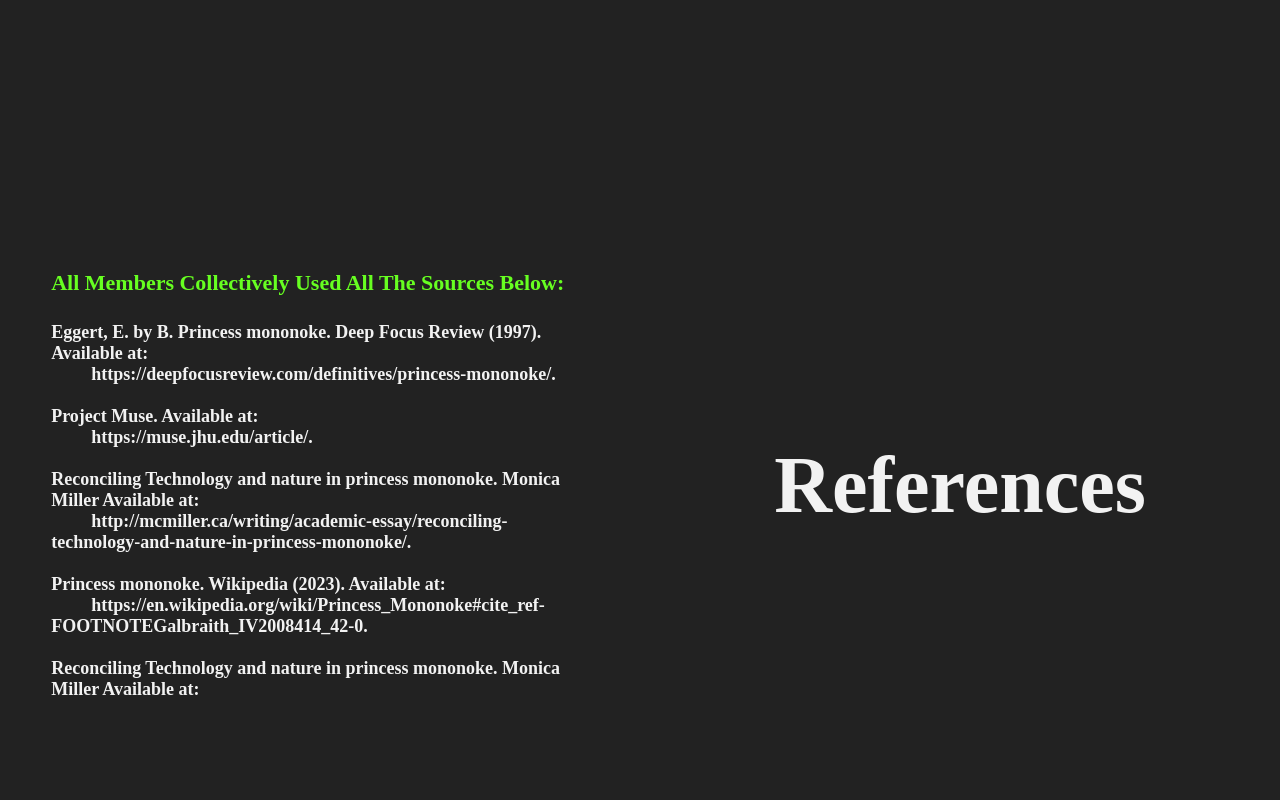
==== commit 51df78eb: "df" ====
--- a/index.html
+++ b/index.html
@@ -136,8 +136,6 @@
             <br><br>Princess mononoke. Wikipedia (2023). Available at: 
             <br><span class="tab">https://en.wikipedia.org/wiki/Princess_Mononoke#cite_ref-FOOTNOTEGalbraith_IV2008414_42-0. </span>
             <br><br>Reconciling Technology and nature in princess mononoke. Monica Miller Available at: 
-            <br><span class="tab">http://mcmiller.ca/writing/academic-essay/reconciling-technology-and-nature-in-princess-mononoke/. </span>
-            <br><br>Chandler, D. & Munday, R. A dictionary of media and communication. (Oxford University Press, 2020). 
         </h4>
         <h3 class = 'wow'>References</h3>
     </div>
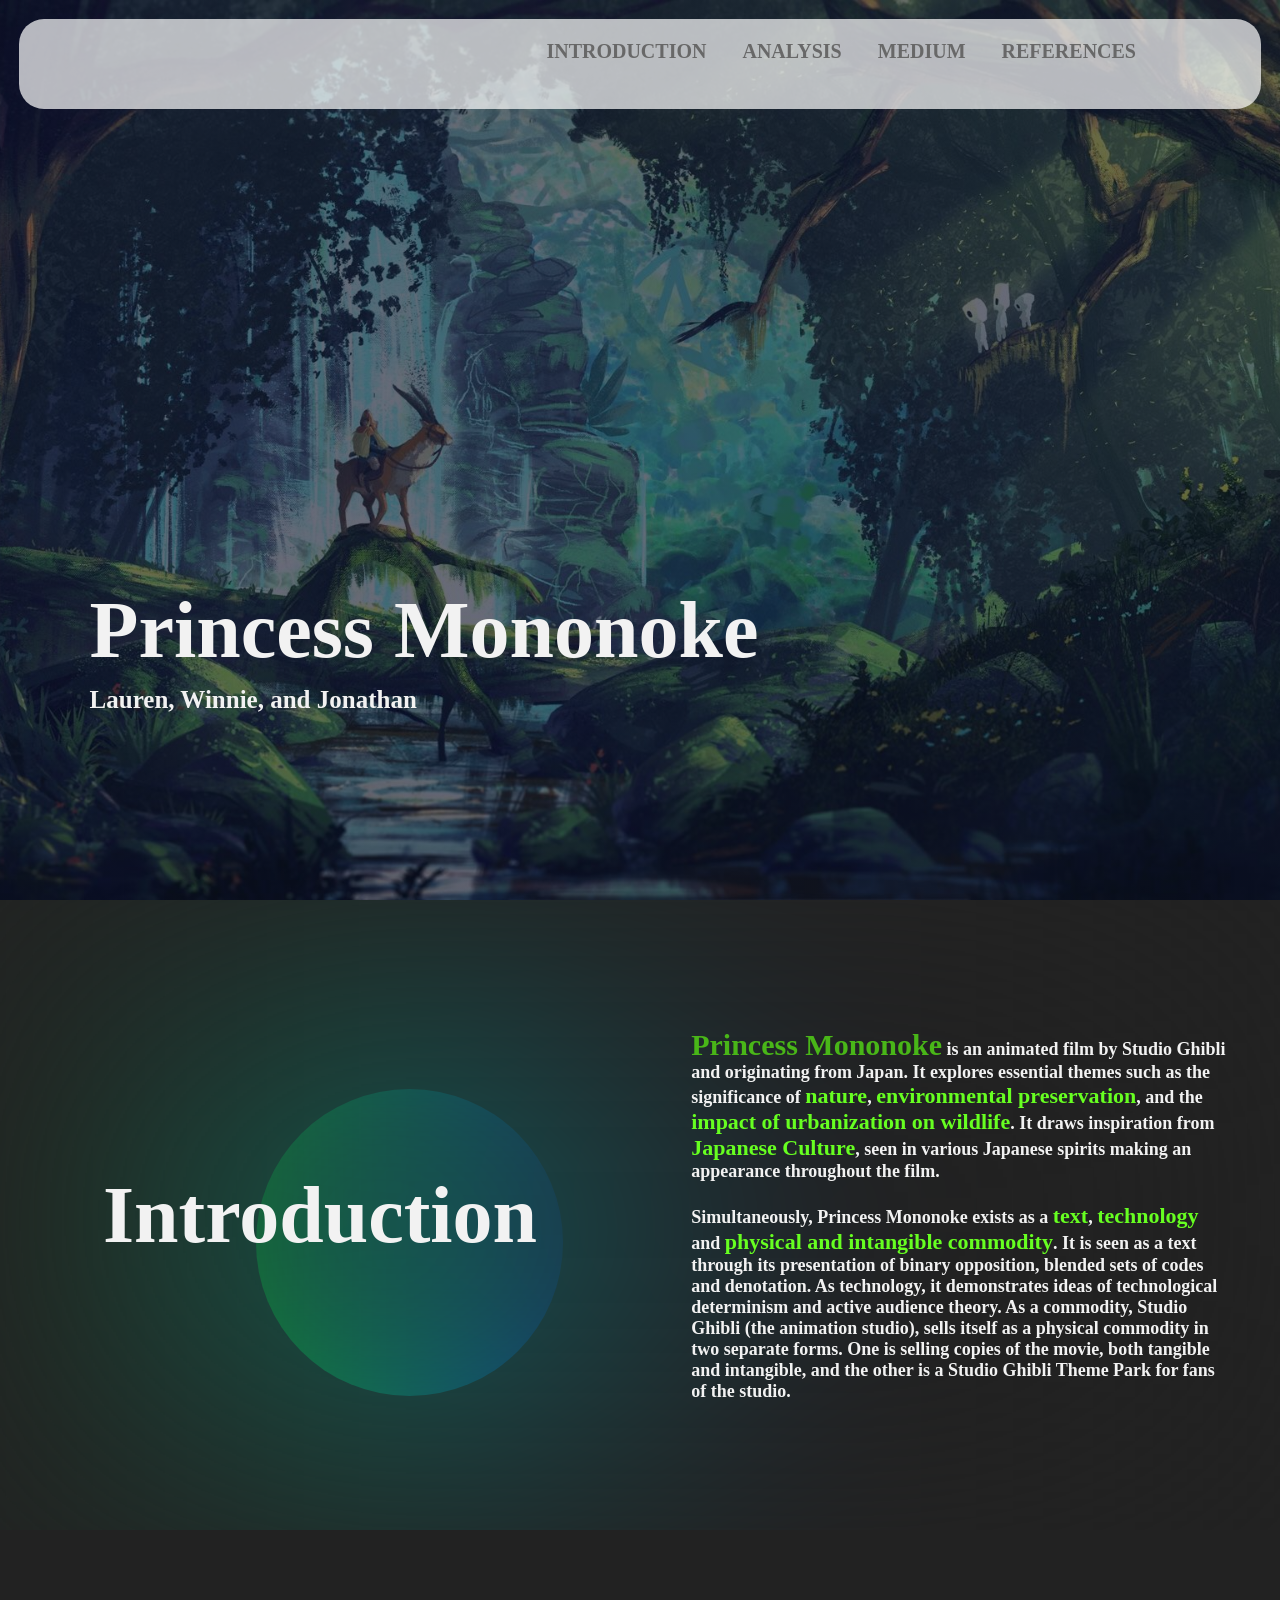
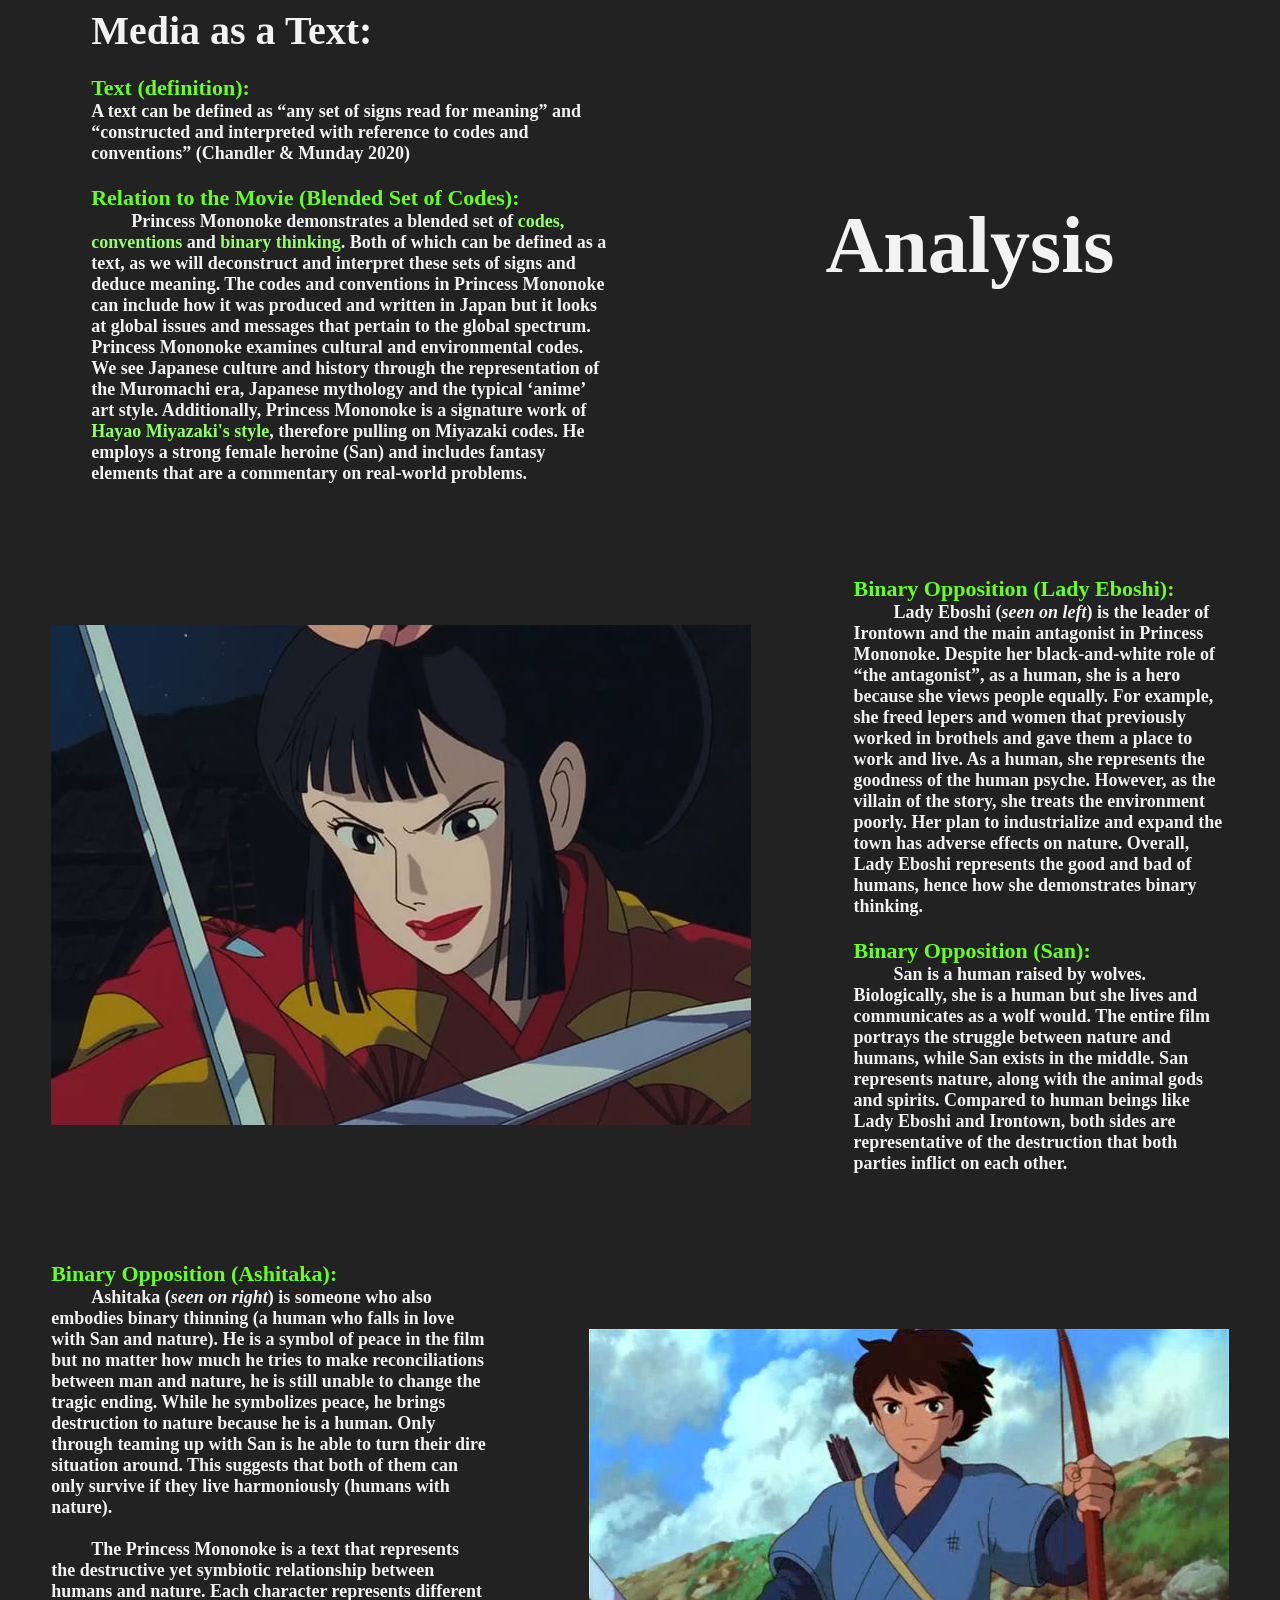
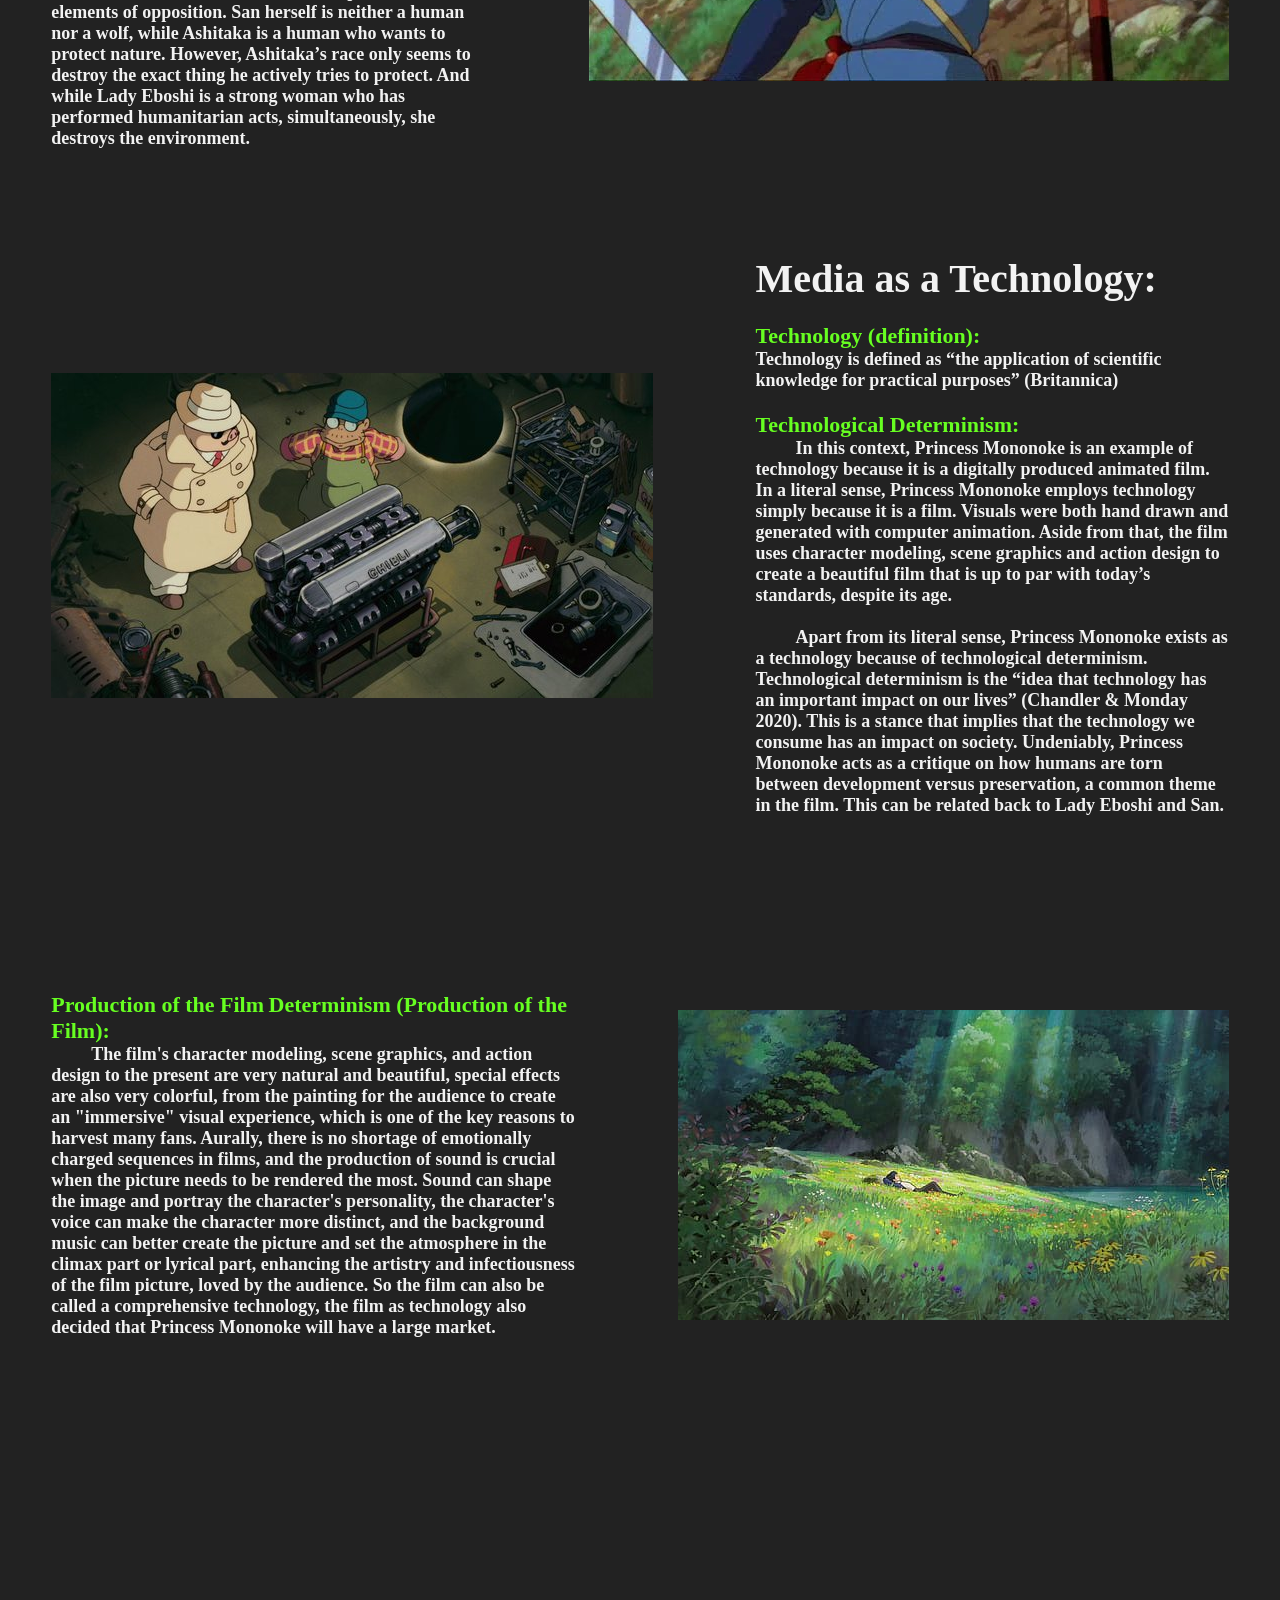
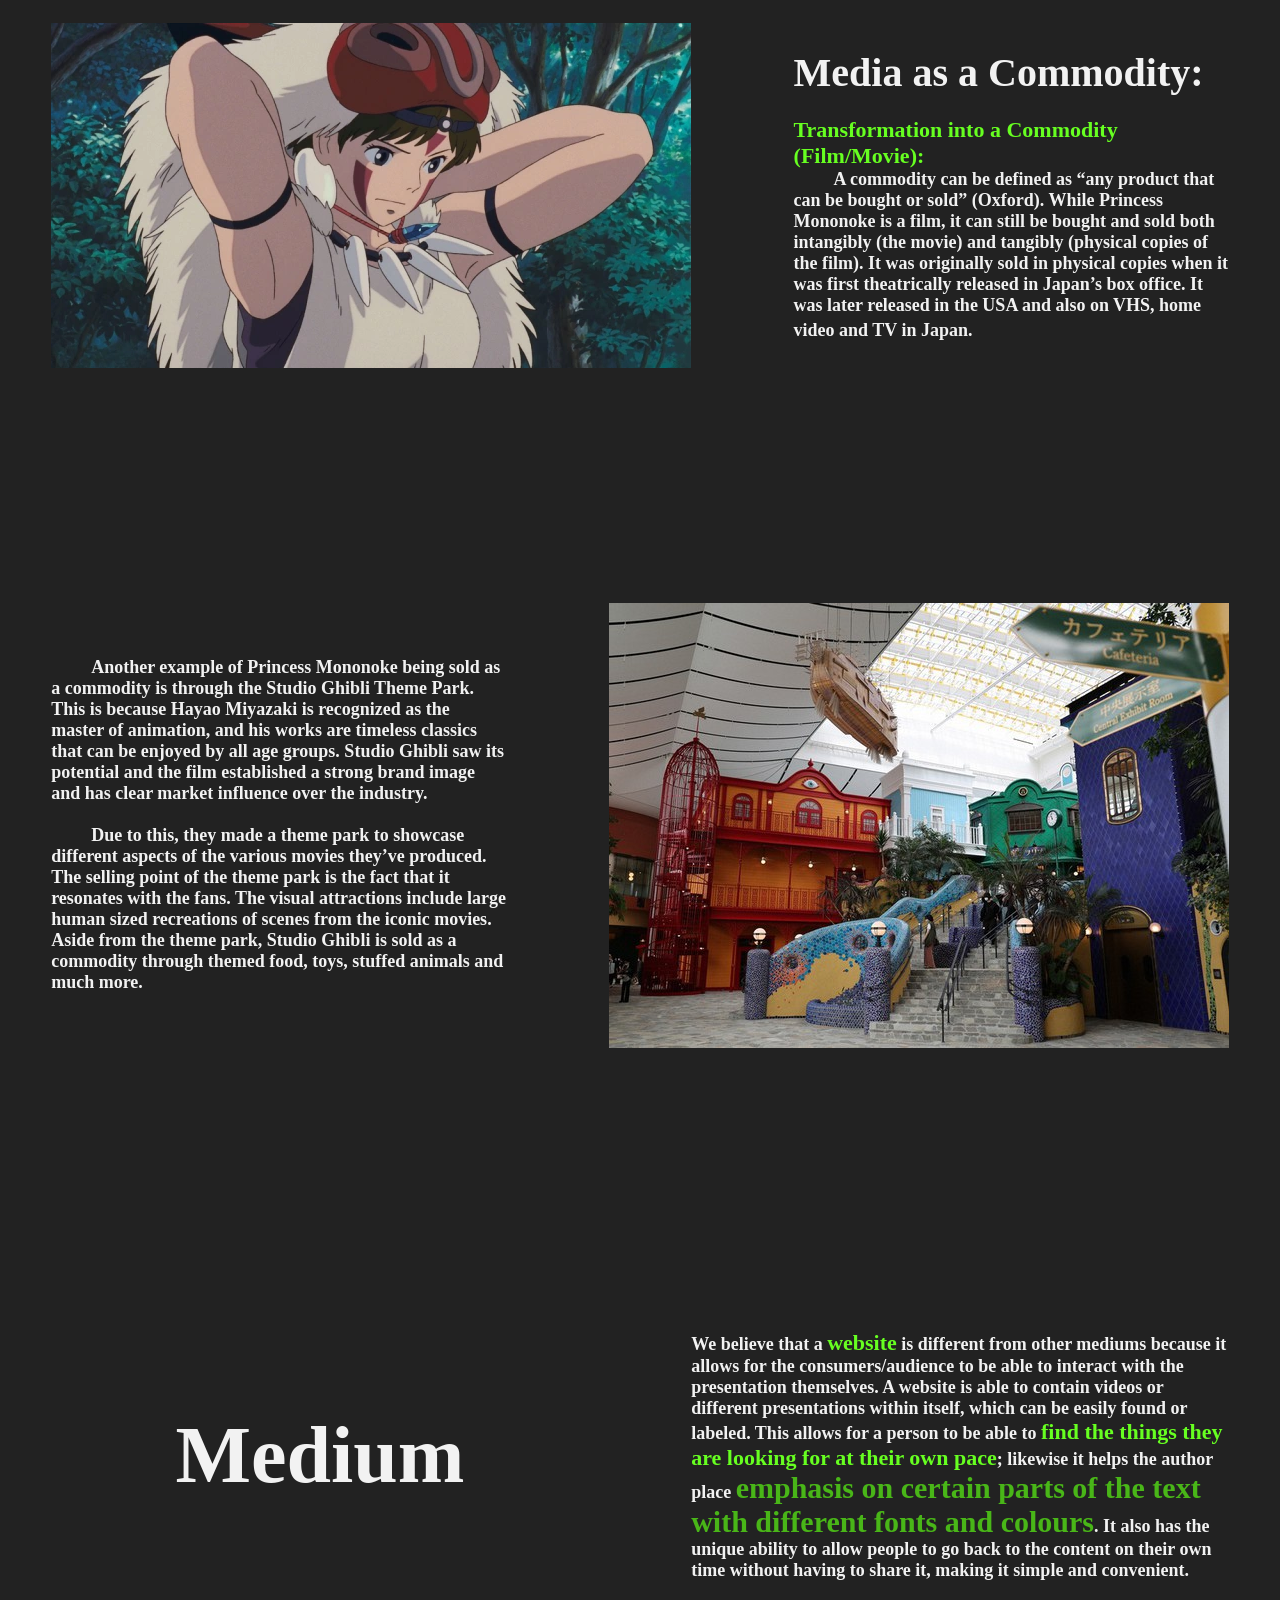
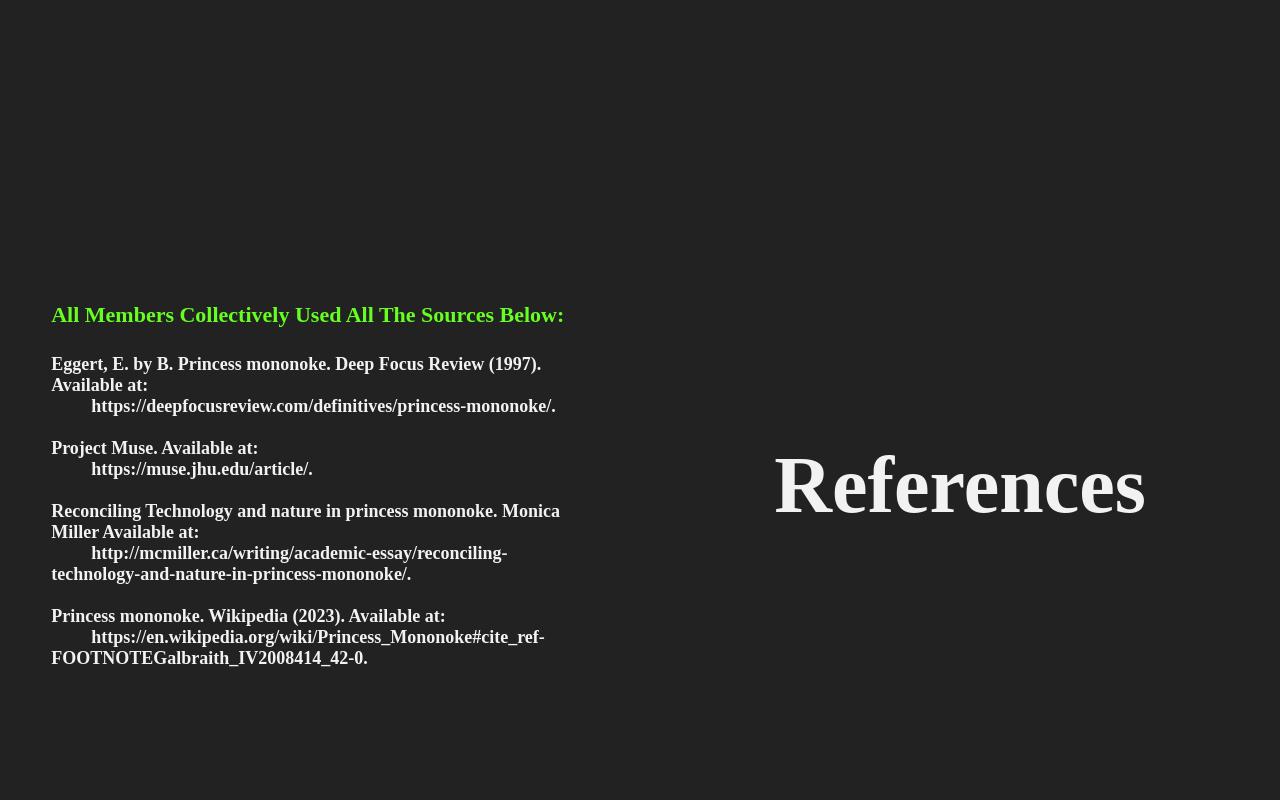
==== commit d1d1c620: "csn" ====
--- a/index.html
+++ b/index.html
@@ -135,7 +135,6 @@
             <br><span class="tab">http://mcmiller.ca/writing/academic-essay/reconciling-technology-and-nature-in-princess-mononoke/. </span>
             <br><br>Princess mononoke. Wikipedia (2023). Available at: 
             <br><span class="tab">https://en.wikipedia.org/wiki/Princess_Mononoke#cite_ref-FOOTNOTEGalbraith_IV2008414_42-0. </span>
-            <br><br>Reconciling Technology and nature in princess mononoke. Monica Miller Available at: 
         </h4>
         <h3 class = 'wow'>References</h3>
     </div>
